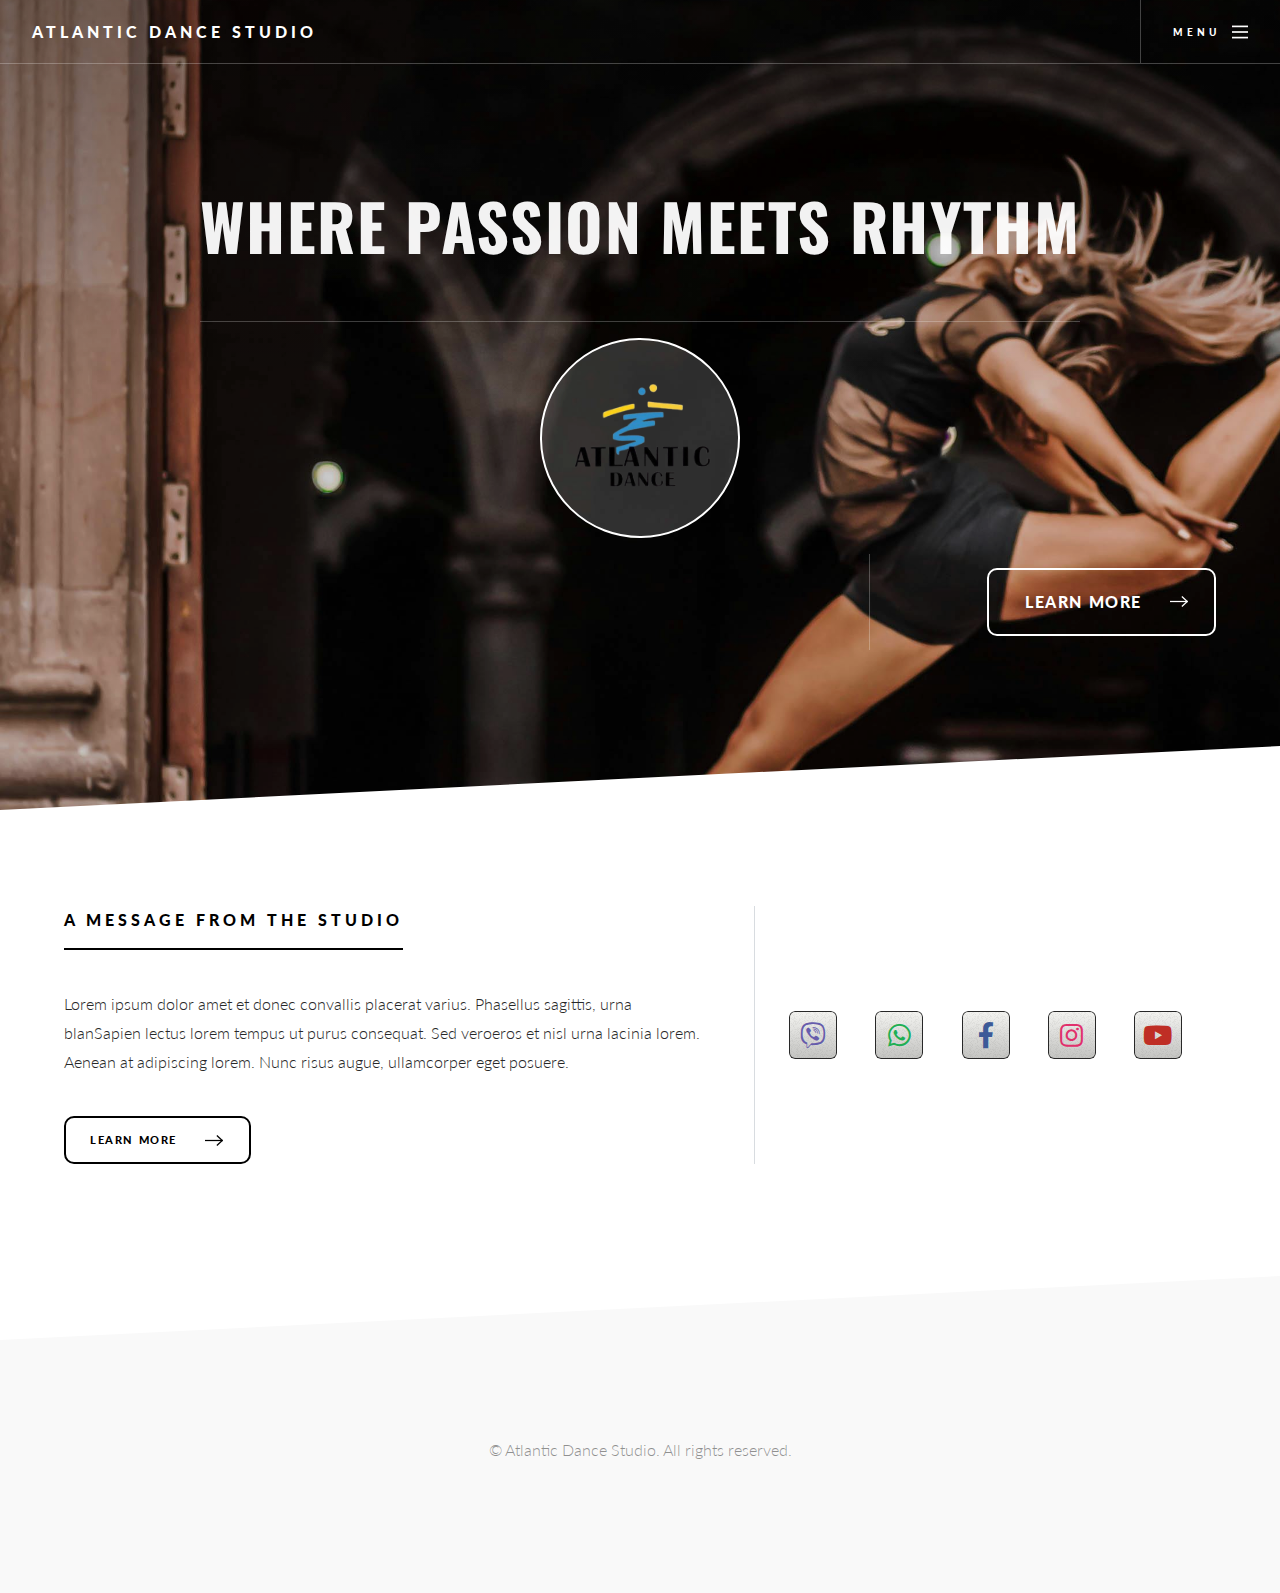
==== index.html @ eec3a178 "Updates" ====
<!DOCTYPE html>

<html>
    <head>
        <title>Atlantic Dance Studio</title>
        <meta charset="utf-8" />
        <meta
            name="viewport"
            content="width=device-width, initial-scale=1, user-scalable=no"
        />
        <link rel="stylesheet" href="assets/css/main.css" />
    </head>
    <body class="is-preload">
        <!-- Page wrapper -->
        <div id="page-wrapper">
            <!-- Header -->
            <header id="header" class="alt">
                <span class="logo"
                    ><a href="index.html">Atlantic Dance Studio <span></span></a
                ></span>
                <a href="#menu"><span>Menu</span></a>
            </header>

            <!-- Nav -->
            <nav id="menu">
                <div class="inner">
                    <h2>Menu</h2>
                    <ul class="links">
                        <li><a href="index.html">Home</a></li>
                        <li><a href="about.html">About</a></li>
                        <li><a href="courses.html">Courses</a></li>
                        <li><a href="gallery.html">Gallery</a></li>
                        <li><a href="">Events</a></li>
                        <li><a href="">Blog</a></li>
                        <li><a href="">Shop</a></li>
                    </ul>
                    <a class="close"><span>Close</span></a>
                </div>
            </nav>

            <!-- Banner -->
            <section id="banner">
                <div class="inner">
                    <h1>Where passion meets rhythm</h1>
                    <img
                        class="landing_logo"
                        src="images/AtlanticLogo_2.png"
                        alt=""
                    />
                    <div class="content">
                        <p></p>
                        <ul class="actions special">
                            <li>
                                <a href="about.html" class="button large next"
                                    >Learn More</a
                                >
                            </li>
                        </ul>
                    </div>
                </div>
            </section>

            <!-- Footer -->
            <section id="footer" class="wrapper">
                <div class="inner">
                    <div class="split">
                        <div class="content">
                            <header>
                                <h2>A message from the studio</h2>
                            </header>
                            <p>
                                Lorem ipsum dolor amet et donec convallis
                                placerat varius. Phasellus sagittis, urna
                                blanSapien lectus lorem tempus ut purus
                                consequat. Sed veroeros et nisl urna lacinia
                                lorem. Aenean at adipiscing lorem. Nunc risus
                                augue, ullamcorper eget posuere.
                            </p>
                            <ul class="actions">
                                <li>
                                    <a href="about.html" class="button next"
                                        >Learn More</a
                                    >
                                </li>
                            </ul>
                        </div>

                        <ul class="social">
                            <li>
                                <a href="" class="icon brands fa-viber"></a>
                            </li>
                            <li>
                                <a href="" class="icon brands fa-whatsapp"></a>
                            </li>
                            <li>
                                <a
                                    href=""
                                    class="icon brands fa-facebook-f"
                                ></a>
                            </li>

                            <li>
                                <a href="" class="icon brands fa-instagram"></a>
                            </li>

                            <li>
                                <a href="" class="icon brands fa-youtube"></a>
                            </li>
                        </ul>
                    </div>
                </div>
            </section>

            <!-- Copyright -->
            <section class="wrapper style2 copyright">
                <div class="inner">
                    &copy; Atlantic Dance Studio. All rights reserved.
                </div>
            </section>
        </div>

        <!-- Scripts -->
        <script src="assets/js/jquery.min.js"></script>
        <script src="assets/js/jquery.scrollex.min.js"></script>
        <script src="assets/js/jquery.scrolly.min.js"></script>
        <script src="assets/js/browser.min.js"></script>
        <script src="assets/js/breakpoints.min.js"></script>
        <script src="assets/js/util.js"></script>
        <script src="assets/js/main.js"></script>
    </body>
</html>
---- assets/css/main.css ----
@import url(fontawesome-all.min.css);
@import url("https://fonts.googleapis.com/css?family=Lato:300,400,700,900|Oswald:600");

/*
	Standout by Pixelarity
	pixelarity.com | hello@pixelarity.com
	License: pixelarity.com/license
*/

:root {
    --background-50: hsl(60, 12%, 95%);
    --background-100: hsl(60, 10%, 90%);
    --background-200: hsl(60, 12%, 80%);
    --background-900: hsl(60, 10%, 10%);
    --background-950: hsl(60, 12%, 5%);

    --primary-50: hsl(44, 100%, 95%);
    --primary-100: hsl(44, 100%, 90%);
    --primary-200: hsl(43, 100%, 80%);
    --primary-300: hsl(43, 100%, 70%);
    --primary-400: hsl(43, 100%, 60%);
    --primary-500: hsl(43, 100%, 50%);
    --primary-600: hsl(43, 100%, 40%);
    --primary-700: hsl(43, 100%, 30%);
    --primary-800: hsl(43, 100%, 20%);
    --primary-900: hsl(44, 100%, 10%);
    --primary-950: hsl(42, 100%, 5%);

    --secondary-50: hsl(190, 69%, 95%);
    --secondary-100: hsl(192, 69%, 90%);
    --secondary-200: hsl(193, 71%, 80%);
    --secondary-300: hsl(192, 70%, 70%);
    --secondary-400: hsl(192, 70%, 60%);
    --secondary-500: hsl(192, 70%, 50%);
    --secondary-600: hsl(192, 70%, 40%);
    --secondary-700: hsl(192, 70%, 30%);
    --secondary-800: hsl(193, 71%, 20%);
    --secondary-900: hsl(192, 69%, 10%);
    --secondary-950: hsl(193, 69%, 5%);
}

* {
    -webkit-tap-highlight-color: transparent;
}

html,
body,
div,
span,
applet,
object,
iframe,
h1,
h2,
h3,
h4,
h5,
h6,
p,
blockquote,
pre,
a,
abbr,
acronym,
address,
big,
cite,
code,
del,
dfn,
em,
img,
ins,
kbd,
q,
s,
samp,
small,
strike,
strong,
sub,
sup,
tt,
var,
b,
u,
i,
center,
dl,
dt,
dd,
ol,
ul,
li,
fieldset,
form,
label,
legend,
table,
caption,
tbody,
tfoot,
thead,
tr,
th,
td,
article,
aside,
canvas,
details,
embed,
figure,
figcaption,
footer,
header,
hgroup,
menu,
nav,
output,
ruby,
section,
summary,
time,
mark,
audio,
video {
    margin: 0;
    padding: 0;
    border: 0;
    font-size: 100%;
    font: inherit;
    vertical-align: baseline;
}

article,
aside,
details,
figcaption,
figure,
footer,
header,
hgroup,
menu,
nav,
section {
    display: block;
}

body {
    line-height: 1;
}

ol,
ul {
    list-style: none;
}

blockquote,
q {
    quotes: none;
}

blockquote:before,
blockquote:after,
q:before,
q:after {
    content: "";
    content: none;
}

table {
    border-collapse: collapse;
    border-spacing: 0;
}

body {
    -webkit-text-size-adjust: none;
}

mark {
    background-color: transparent;
    color: inherit;
}

input::-moz-focus-inner {
    border: 0;
    padding: 0;
}

input,
select,
textarea {
    -moz-appearance: none;
    -webkit-appearance: none;
    -ms-appearance: none;
    appearance: none;
}

/* Basic */

@-ms-viewport {
    width: device-width;
}

body {
    -ms-overflow-style: scrollbar;
}

@media screen and (max-width: 480px) {
    html,
    body {
        min-width: 320px;
    }
}

html {
    box-sizing: border-box;
}

*,
*:before,
*:after {
    box-sizing: inherit;
}

body {
    background: #ffffff;
}

body.is-preload *,
body.is-preload *:before,
body.is-preload *:after {
    -moz-animation: none !important;
    -webkit-animation: none !important;
    -ms-animation: none !important;
    animation: none !important;
    -moz-transition: none !important;
    -webkit-transition: none !important;
    -ms-transition: none !important;
    transition: none !important;
}

/* Typography */

html {
    font-size: 15pt;
}

@media screen and (max-width: 1680px) {
    html {
        font-size: 13pt;
    }
}

@media screen and (max-width: 1280px) {
    html {
        font-size: 12pt;
    }
}

@media screen and (max-width: 980px) {
    html {
        font-size: 12pt;
    }
}

@media screen and (max-width: 480px) {
    html {
        font-size: 12pt;
    }
}

@media screen and (max-width: 360px) {
    html {
        font-size: 11pt;
    }
}

body {
    background-color: #ffffff;
    color: #282828;
}

body,
input,
select,
textarea {
    font-family: "Lato", Helvetica, sans-serif;
    font-weight: 300;
    font-size: 1rem;
    line-height: 1.8;
}

a {
    -moz-transition: color 0.2s ease-in-out;
    -webkit-transition: color 0.2s ease-in-out;
    -ms-transition: color 0.2s ease-in-out;
    transition: color 0.2s ease-in-out;
    text-decoration: underline;
}

a:hover {
    text-decoration: none;
}

strong,
b {
    font-weight: 900;
}

em,
i {
    font-style: italic;
}

p {
    margin: 0 0 2rem 0;
}

h1,
h2,
h3,
h4,
h5,
h6 {
    font-weight: 900;
    letter-spacing: 0.25rem;
    line-height: 1.5;
    margin: 0 0 1.5rem 0;
    text-transform: uppercase;
}

h1 a,
h2 a,
h3 a,
h4 a,
h5 a,
h6 a {
    color: inherit;
    text-decoration: none;
}

h1 {
    font-family: "Oswald", Helvetica, sans-serif;
    font-size: 4rem;
    letter-spacing: 0.1rem;
}

h2 {
    font-size: 1.75rem;
}

h3 {
    font-size: 1.5rem;
}

h4 {
    font-size: 1.25rem;
}

h5 {
    font-size: 1rem;
}

h6 {
    font-size: 0.75rem;
}

@media screen and (max-width: 1280px) {
    h1 {
        font-size: 3.5rem;
    }
}

@media screen and (max-width: 980px) {
    h1 {
        font-size: 3rem;
    }

    h2 {
        font-size: 1.5rem;
    }

    h3 {
        font-size: 1.25rem;
    }
}

@media screen and (max-width: 736px) {
    h1 {
        font-size: 1.75rem;
    }

    h2 {
        font-size: 1.5rem;
    }

    h3 {
        font-size: 1.25rem;
    }
}

sub {
    font-size: 0.8rem;
    position: relative;
    top: 0.5rem;
}

sup {
    font-size: 0.8rem;
    position: relative;
    top: -0.5rem;
}

blockquote {
    border-left: solid 0.5rem;
    font-style: italic;
    margin: 0 0 2rem 0;
    padding: 1rem 0 1rem 2rem;
}

code {
    border-radius: 10px;
    border: solid 1px;
    font-family: "Courier New", monospace;
    font-size: 0.9rem;
    margin: 0 0.25rem;
    padding: 0.25rem 0.65rem;
}

pre {
    -webkit-overflow-scrolling: touch;
    font-family: "Courier New", monospace;
    font-size: 0.9rem;
    margin: 0 0 2rem 0;
}

pre code {
    display: block;
    line-height: 1.75;
    padding: 1rem 1.5rem;
    overflow-x: auto;
}

hr {
    border: 0;
    border-bottom: solid 1px;
    margin: 2rem 0;
}

hr.major {
    margin: 4rem 0;
}

@media screen and (max-width: 736px) {
    hr.major {
        margin: 3rem 0;
    }
}

input,
select,
textarea {
    color: #000000;
}

a {
    color: #000000;
}

strong,
b {
    color: #000000;
}

h1,
h2,
h3,
h4,
h5,
h6 {
    color: #000000;
}

blockquote {
    border-left-color: rgba(99, 116, 133, 0.25);
}

code {
    background: rgba(99, 116, 133, 0.075);
    border-color: rgba(99, 116, 133, 0.25);
}

hr {
    border-bottom-color: rgba(99, 116, 133, 0.25);
}

/* Row */

.row {
    display: flex;
    flex-wrap: wrap;
    box-sizing: border-box;
    align-items: stretch;
}

.row > * {
    box-sizing: border-box;
}

.row.gtr-uniform > * > :last-child {
    margin-bottom: 0;
}

.row.aln-left {
    justify-content: flex-start;
}

.row.aln-center {
    justify-content: center;
}

.row.aln-right {
    justify-content: flex-end;
}

.row.aln-top {
    align-items: flex-start;
}

.row.aln-middle {
    align-items: center;
}

.row.aln-bottom {
    align-items: flex-end;
}

.row > .imp {
    order: -1;
}

.row > .col-1 {
    width: 8.33333%;
}

.row > .off-1 {
    margin-left: 8.33333%;
}

.row > .col-2 {
    width: 16.66667%;
}

.row > .off-2 {
    margin-left: 16.66667%;
}

.row > .col-3 {
    width: 25%;
}

.row > .off-3 {
    margin-left: 25%;
}

.row > .col-4 {
    width: 33.33333%;
}

.row > .off-4 {
    margin-left: 33.33333%;
}

.row > .col-5 {
    width: 41.66667%;
}

.row > .off-5 {
    margin-left: 41.66667%;
}

.row > .col-6 {
    width: 50%;
}

.row > .off-6 {
    margin-left: 50%;
}

.row > .col-7 {
    width: 58.33333%;
}

.row > .off-7 {
    margin-left: 58.33333%;
}

.row > .col-8 {
    width: 66.66667%;
}

.row > .off-8 {
    margin-left: 66.66667%;
}

.row > .col-9 {
    width: 75%;
}

.row > .off-9 {
    margin-left: 75%;
}

.row > .col-10 {
    width: 83.33333%;
}

.row > .off-10 {
    margin-left: 83.33333%;
}

.row > .col-11 {
    width: 91.66667%;
}

.row > .off-11 {
    margin-left: 91.66667%;
}

.row > .col-12 {
    width: 100%;
}

.row > .off-12 {
    margin-left: 100%;
}

.row.gtr-0 {
    margin-top: 0;
    margin-left: 0rem;
}

.row.gtr-0 > * {
    padding: 0 0 0 0rem;
}

.row.gtr-0.gtr-uniform {
    margin-top: 0rem;
}

.row.gtr-0.gtr-uniform > * {
    padding-top: 0rem;
}

.row.gtr-25 {
    margin-top: 0;
    margin-left: -0.5rem;
}

.row.gtr-25 > * {
    padding: 0 0 0 0.5rem;
}

.row.gtr-25.gtr-uniform {
    margin-top: -0.5rem;
}

.row.gtr-25.gtr-uniform > * {
    padding-top: 0.5rem;
}

.row.gtr-50 {
    margin-top: 0;
    margin-left: -1rem;
}

.row.gtr-50 > * {
    padding: 0 0 0 1rem;
}

.row.gtr-50.gtr-uniform {
    margin-top: -1rem;
}

.row.gtr-50.gtr-uniform > * {
    padding-top: 1rem;
}

.row {
    margin-top: 0;
    margin-left: -2rem;
}

.row > * {
    padding: 0 0 0 2rem;
}

.row.gtr-uniform {
    margin-top: -2rem;
}

.row.gtr-uniform > * {
    padding-top: 2rem;
}

.row.gtr-150 {
    margin-top: 0;
    margin-left: -3rem;
}

.row.gtr-150 > * {
    padding: 0 0 0 3rem;
}

.row.gtr-150.gtr-uniform {
    margin-top: -3rem;
}

.row.gtr-150.gtr-uniform > * {
    padding-top: 3rem;
}

.row.gtr-200 {
    margin-top: 0;
    margin-left: -4rem;
}

.row.gtr-200 > * {
    padding: 0 0 0 4rem;
}

.row.gtr-200.gtr-uniform {
    margin-top: -4rem;
}

.row.gtr-200.gtr-uniform > * {
    padding-top: 4rem;
}

@media screen and (max-width: 1680px) {
    .row {
        display: flex;
        flex-wrap: wrap;
        box-sizing: border-box;
        align-items: stretch;
    }

    .row > * {
        box-sizing: border-box;
    }

    .row.gtr-uniform > * > :last-child {
        margin-bottom: 0;
    }

    .row.aln-left {
        justify-content: flex-start;
    }

    .row.aln-center {
        justify-content: center;
    }

    .row.aln-right {
        justify-content: flex-end;
    }

    .row.aln-top {
        align-items: flex-start;
    }

    .row.aln-middle {
        align-items: center;
    }

    .row.aln-bottom {
        align-items: flex-end;
    }

    .row > .imp-xlarge {
        order: -1;
    }

    .row > .col-1-xlarge {
        width: 8.33333%;
    }

    .row > .off-1-xlarge {
        margin-left: 8.33333%;
    }

    .row > .col-2-xlarge {
        width: 16.66667%;
    }

    .row > .off-2-xlarge {
        margin-left: 16.66667%;
    }

    .row > .col-3-xlarge {
        width: 25%;
    }

    .row > .off-3-xlarge {
        margin-left: 25%;
    }

    .row > .col-4-xlarge {
        width: 33.33333%;
    }

    .row > .off-4-xlarge {
        margin-left: 33.33333%;
    }

    .row > .col-5-xlarge {
        width: 41.66667%;
    }

    .row > .off-5-xlarge {
        margin-left: 41.66667%;
    }

    .row > .col-6-xlarge {
        width: 50%;
    }

    .row > .off-6-xlarge {
        margin-left: 50%;
    }

    .row > .col-7-xlarge {
        width: 58.33333%;
    }

    .row > .off-7-xlarge {
        margin-left: 58.33333%;
    }

    .row > .col-8-xlarge {
        width: 66.66667%;
    }

    .row > .off-8-xlarge {
        margin-left: 66.66667%;
    }

    .row > .col-9-xlarge {
        width: 75%;
    }

    .row > .off-9-xlarge {
        margin-left: 75%;
    }

    .row > .col-10-xlarge {
        width: 83.33333%;
    }

    .row > .off-10-xlarge {
        margin-left: 83.33333%;
    }

    .row > .col-11-xlarge {
        width: 91.66667%;
    }

    .row > .off-11-xlarge {
        margin-left: 91.66667%;
    }

    .row > .col-12-xlarge {
        width: 100%;
    }

    .row > .off-12-xlarge {
        margin-left: 100%;
    }

    .row.gtr-0 {
        margin-top: 0;
        margin-left: 0rem;
    }

    .row.gtr-0 > * {
        padding: 0 0 0 0rem;
    }

    .row.gtr-0.gtr-uniform {
        margin-top: 0rem;
    }

    .row.gtr-0.gtr-uniform > * {
        padding-top: 0rem;
    }

    .row.gtr-25 {
        margin-top: 0;
        margin-left: -0.5rem;
    }

    .row.gtr-25 > * {
        padding: 0 0 0 0.5rem;
    }

    .row.gtr-25.gtr-uniform {
        margin-top: -0.5rem;
    }

    .row.gtr-25.gtr-uniform > * {
        padding-top: 0.5rem;
    }

    .row.gtr-50 {
        margin-top: 0;
        margin-left: -1rem;
    }

    .row.gtr-50 > * {
        padding: 0 0 0 1rem;
    }

    .row.gtr-50.gtr-uniform {
        margin-top: -1rem;
    }

    .row.gtr-50.gtr-uniform > * {
        padding-top: 1rem;
    }

    .row {
        margin-top: 0;
        margin-left: -2rem;
    }

    .row > * {
        padding: 0 0 0 2rem;
    }

    .row.gtr-uniform {
        margin-top: -2rem;
    }

    .row.gtr-uniform > * {
        padding-top: 2rem;
    }

    .row.gtr-150 {
        margin-top: 0;
        margin-left: -3rem;
    }

    .row.gtr-150 > * {
        padding: 0 0 0 3rem;
    }

    .row.gtr-150.gtr-uniform {
        margin-top: -3rem;
    }

    .row.gtr-150.gtr-uniform > * {
        padding-top: 3rem;
    }

    .row.gtr-200 {
        margin-top: 0;
        margin-left: -4rem;
    }

    .row.gtr-200 > * {
        padding: 0 0 0 4rem;
    }

    .row.gtr-200.gtr-uniform {
        margin-top: -4rem;
    }

    .row.gtr-200.gtr-uniform > * {
        padding-top: 4rem;
    }
}

@media screen and (max-width: 1280px) {
    .row {
        display: flex;
        flex-wrap: wrap;
        box-sizing: border-box;
        align-items: stretch;
    }

    .row > * {
        box-sizing: border-box;
    }

    .row.gtr-uniform > * > :last-child {
        margin-bottom: 0;
    }

    .row.aln-left {
        justify-content: flex-start;
    }

    .row.aln-center {
        justify-content: center;
    }

    .row.aln-right {
        justify-content: flex-end;
    }

    .row.aln-top {
        align-items: flex-start;
    }

    .row.aln-middle {
        align-items: center;
    }

    .row.aln-bottom {
        align-items: flex-end;
    }

    .row > .imp-large {
        order: -1;
    }

    .row > .col-1-large {
        width: 8.33333%;
    }

    .row > .off-1-large {
        margin-left: 8.33333%;
    }

    .row > .col-2-large {
        width: 16.66667%;
    }

    .row > .off-2-large {
        margin-left: 16.66667%;
    }

    .row > .col-3-large {
        width: 25%;
    }

    .row > .off-3-large {
        margin-left: 25%;
    }

    .row > .col-4-large {
        width: 33.33333%;
    }

    .row > .off-4-large {
        margin-left: 33.33333%;
    }

    .row > .col-5-large {
        width: 41.66667%;
    }

    .row > .off-5-large {
        margin-left: 41.66667%;
    }

    .row > .col-6-large {
        width: 50%;
    }

    .row > .off-6-large {
        margin-left: 50%;
    }

    .row > .col-7-large {
        width: 58.33333%;
    }

    .row > .off-7-large {
        margin-left: 58.33333%;
    }

    .row > .col-8-large {
        width: 66.66667%;
    }

    .row > .off-8-large {
        margin-left: 66.66667%;
    }

    .row > .col-9-large {
        width: 75%;
    }

    .row > .off-9-large {
        margin-left: 75%;
    }

    .row > .col-10-large {
        width: 83.33333%;
    }

    .row > .off-10-large {
        margin-left: 83.33333%;
    }

    .row > .col-11-large {
        width: 91.66667%;
    }

    .row > .off-11-large {
        margin-left: 91.66667%;
    }

    .row > .col-12-large {
        width: 100%;
    }

    .row > .off-12-large {
        margin-left: 100%;
    }

    .row.gtr-0 {
        margin-top: 0;
        margin-left: 0rem;
    }

    .row.gtr-0 > * {
        padding: 0 0 0 0rem;
    }

    .row.gtr-0.gtr-uniform {
        margin-top: 0rem;
    }

    .row.gtr-0.gtr-uniform > * {
        padding-top: 0rem;
    }

    .row.gtr-25 {
        margin-top: 0;
        margin-left: -0.375rem;
    }

    .row.gtr-25 > * {
        padding: 0 0 0 0.375rem;
    }

    .row.gtr-25.gtr-uniform {
        margin-top: -0.375rem;
    }

    .row.gtr-25.gtr-uniform > * {
        padding-top: 0.375rem;
    }

    .row.gtr-50 {
        margin-top: 0;
        margin-left: -0.75rem;
    }

    .row.gtr-50 > * {
        padding: 0 0 0 0.75rem;
    }

    .row.gtr-50.gtr-uniform {
        margin-top: -0.75rem;
    }

    .row.gtr-50.gtr-uniform > * {
        padding-top: 0.75rem;
    }

    .row {
        margin-top: 0;
        margin-left: -1.5rem;
    }

    .row > * {
        padding: 0 0 0 1.5rem;
    }

    .row.gtr-uniform {
        margin-top: -1.5rem;
    }

    .row.gtr-uniform > * {
        padding-top: 1.5rem;
    }

    .row.gtr-150 {
        margin-top: 0;
        margin-left: -2.25rem;
    }

    .row.gtr-150 > * {
        padding: 0 0 0 2.25rem;
    }

    .row.gtr-150.gtr-uniform {
        margin-top: -2.25rem;
    }

    .row.gtr-150.gtr-uniform > * {
        padding-top: 2.25rem;
    }

    .row.gtr-200 {
        margin-top: 0;
        margin-left: -3rem;
    }

    .row.gtr-200 > * {
        padding: 0 0 0 3rem;
    }

    .row.gtr-200.gtr-uniform {
        margin-top: -3rem;
    }

    .row.gtr-200.gtr-uniform > * {
        padding-top: 3rem;
    }
}

@media screen and (max-width: 980px) {
    .row {
        display: flex;
        flex-wrap: wrap;
        box-sizing: border-box;
        align-items: stretch;
    }

    .row > * {
        box-sizing: border-box;
    }

    .row.gtr-uniform > * > :last-child {
        margin-bottom: 0;
    }

    .row.aln-left {
        justify-content: flex-start;
    }

    .row.aln-center {
        justify-content: center;
    }

    .row.aln-right {
        justify-content: flex-end;
    }

    .row.aln-top {
        align-items: flex-start;
    }

    .row.aln-middle {
        align-items: center;
    }

    .row.aln-bottom {
        align-items: flex-end;
    }

    .row > .imp-medium {
        order: -1;
    }

    .row > .col-1-medium {
        width: 8.33333%;
    }

    .row > .off-1-medium {
        margin-left: 8.33333%;
    }

    .row > .col-2-medium {
        width: 16.66667%;
    }

    .row > .off-2-medium {
        margin-left: 16.66667%;
    }

    .row > .col-3-medium {
        width: 25%;
    }

    .row > .off-3-medium {
        margin-left: 25%;
    }

    .row > .col-4-medium {
        width: 33.33333%;
    }

    .row > .off-4-medium {
        margin-left: 33.33333%;
    }

    .row > .col-5-medium {
        width: 41.66667%;
    }

    .row > .off-5-medium {
        margin-left: 41.66667%;
    }

    .row > .col-6-medium {
        width: 50%;
    }

    .row > .off-6-medium {
        margin-left: 50%;
    }

    .row > .col-7-medium {
        width: 58.33333%;
    }

    .row > .off-7-medium {
        margin-left: 58.33333%;
    }

    .row > .col-8-medium {
        width: 66.66667%;
    }

    .row > .off-8-medium {
        margin-left: 66.66667%;
    }

    .row > .col-9-medium {
        width: 75%;
    }

    .row > .off-9-medium {
        margin-left: 75%;
    }

    .row > .col-10-medium {
        width: 83.33333%;
    }

    .row > .off-10-medium {
        margin-left: 83.33333%;
    }

    .row > .col-11-medium {
        width: 91.66667%;
    }

    .row > .off-11-medium {
        margin-left: 91.66667%;
    }

    .row > .col-12-medium {
        width: 100%;
    }

    .row > .off-12-medium {
        margin-left: 100%;
    }

    .row.gtr-0 {
        margin-top: 0;
        margin-left: 0rem;
    }

    .row.gtr-0 > * {
        padding: 0 0 0 0rem;
    }

    .row.gtr-0.gtr-uniform {
        margin-top: 0rem;
    }

    .row.gtr-0.gtr-uniform > * {
        padding-top: 0rem;
    }

    .row.gtr-25 {
        margin-top: 0;
        margin-left: -0.375rem;
    }

    .row.gtr-25 > * {
        padding: 0 0 0 0.375rem;
    }

    .row.gtr-25.gtr-uniform {
        margin-top: -0.375rem;
    }

    .row.gtr-25.gtr-uniform > * {
        padding-top: 0.375rem;
    }

    .row.gtr-50 {
        margin-top: 0;
        margin-left: -0.75rem;
    }

    .row.gtr-50 > * {
        padding: 0 0 0 0.75rem;
    }

    .row.gtr-50.gtr-uniform {
        margin-top: -0.75rem;
    }

    .row.gtr-50.gtr-uniform > * {
        padding-top: 0.75rem;
    }

    .row {
        margin-top: 0;
        margin-left: -1.5rem;
    }

    .row > * {
        padding: 0 0 0 1.5rem;
    }

    .row.gtr-uniform {
        margin-top: -1.5rem;
    }

    .row.gtr-uniform > * {
        padding-top: 1.5rem;
    }

    .row.gtr-150 {
        margin-top: 0;
        margin-left: -2.25rem;
    }

    .row.gtr-150 > * {
        padding: 0 0 0 2.25rem;
    }

    .row.gtr-150.gtr-uniform {
        margin-top: -2.25rem;
    }

    .row.gtr-150.gtr-uniform > * {
        padding-top: 2.25rem;
    }

    .row.gtr-200 {
        margin-top: 0;
        margin-left: -3rem;
    }

    .row.gtr-200 > * {
        padding: 0 0 0 3rem;
    }

    .row.gtr-200.gtr-uniform {
        margin-top: -3rem;
    }

    .row.gtr-200.gtr-uniform > * {
        padding-top: 3rem;
    }
}

@media screen and (max-width: 736px) {
    .row {
        display: flex;
        flex-wrap: wrap;
        box-sizing: border-box;
        align-items: stretch;
    }

    .row > * {
        box-sizing: border-box;
    }

    .row.gtr-uniform > * > :last-child {
        margin-bottom: 0;
    }

    .row.aln-left {
        justify-content: flex-start;
    }

    .row.aln-center {
        justify-content: center;
    }

    .row.aln-right {
        justify-content: flex-end;
    }

    .row.aln-top {
        align-items: flex-start;
    }

    .row.aln-middle {
        align-items: center;
    }

    .row.aln-bottom {
        align-items: flex-end;
    }

    .row > .imp-small {
        order: -1;
    }

    .row > .col-1-small {
        width: 8.33333%;
    }

    .row > .off-1-small {
        margin-left: 8.33333%;
    }

    .row > .col-2-small {
        width: 16.66667%;
    }

    .row > .off-2-small {
        margin-left: 16.66667%;
    }

    .row > .col-3-small {
        width: 25%;
    }

    .row > .off-3-small {
        margin-left: 25%;
    }

    .row > .col-4-small {
        width: 33.33333%;
    }

    .row > .off-4-small {
        margin-left: 33.33333%;
    }

    .row > .col-5-small {
        width: 41.66667%;
    }

    .row > .off-5-small {
        margin-left: 41.66667%;
    }

    .row > .col-6-small {
        width: 50%;
    }

    .row > .off-6-small {
        margin-left: 50%;
    }

    .row > .col-7-small {
        width: 58.33333%;
    }

    .row > .off-7-small {
        margin-left: 58.33333%;
    }

    .row > .col-8-small {
        width: 66.66667%;
    }

    .row > .off-8-small {
        margin-left: 66.66667%;
    }

    .row > .col-9-small {
        width: 75%;
    }

    .row > .off-9-small {
        margin-left: 75%;
    }

    .row > .col-10-small {
        width: 83.33333%;
    }

    .row > .off-10-small {
        margin-left: 83.33333%;
    }

    .row > .col-11-small {
        width: 91.66667%;
    }

    .row > .off-11-small {
        margin-left: 91.66667%;
    }

    .row > .col-12-small {
        width: 100%;
    }

    .row > .off-12-small {
        margin-left: 100%;
    }

    .row.gtr-0 {
        margin-top: 0;
        margin-left: 0rem;
    }

    .row.gtr-0 > * {
        padding: 0 0 0 0rem;
    }

    .row.gtr-0.gtr-uniform {
        margin-top: 0rem;
    }

    .row.gtr-0.gtr-uniform > * {
        padding-top: 0rem;
    }

    .row.gtr-25 {
        margin-top: 0;
        margin-left: -0.3125rem;
    }

    .row.gtr-25 > * {
        padding: 0 0 0 0.3125rem;
    }

    .row.gtr-25.gtr-uniform {
        margin-top: -0.3125rem;
    }

    .row.gtr-25.gtr-uniform > * {
        padding-top: 0.3125rem;
    }

    .row.gtr-50 {
        margin-top: 0;
        margin-left: -0.625rem;
    }

    .row.gtr-50 > * {
        padding: 0 0 0 0.625rem;
    }

    .row.gtr-50.gtr-uniform {
        margin-top: -0.625rem;
    }

    .row.gtr-50.gtr-uniform > * {
        padding-top: 0.625rem;
    }

    .row {
        margin-top: 0;
        margin-left: -1.25rem;
    }

    .row > * {
        padding: 0 0 0 1.25rem;
    }

    .row.gtr-uniform {
        margin-top: -1.25rem;
    }

    .row.gtr-uniform > * {
        padding-top: 1.25rem;
    }

    .row.gtr-150 {
        margin-top: 0;
        margin-left: -1.875rem;
    }

    .row.gtr-150 > * {
        padding: 0 0 0 1.875rem;
    }

    .row.gtr-150.gtr-uniform {
        margin-top: -1.875rem;
    }

    .row.gtr-150.gtr-uniform > * {
        padding-top: 1.875rem;
    }

    .row.gtr-200 {
        margin-top: 0;
        margin-left: -2.5rem;
    }

    .row.gtr-200 > * {
        padding: 0 0 0 2.5rem;
    }

    .row.gtr-200.gtr-uniform {
        margin-top: -2.5rem;
    }

    .row.gtr-200.gtr-uniform > * {
        padding-top: 2.5rem;
    }
}

@media screen and (max-width: 480px) {
    .row {
        display: flex;
        flex-wrap: wrap;
        box-sizing: border-box;
        align-items: stretch;
    }

    .row > * {
        box-sizing: border-box;
    }

    .row.gtr-uniform > * > :last-child {
        margin-bottom: 0;
    }

    .row.aln-left {
        justify-content: flex-start;
    }

    .row.aln-center {
        justify-content: center;
    }

    .row.aln-right {
        justify-content: flex-end;
    }

    .row.aln-top {
        align-items: flex-start;
    }

    .row.aln-middle {
        align-items: center;
    }

    .row.aln-bottom {
        align-items: flex-end;
    }

    .row > .imp-xsmall {
        order: -1;
    }

    .row > .col-1-xsmall {
        width: 8.33333%;
    }

    .row > .off-1-xsmall {
        margin-left: 8.33333%;
    }

    .row > .col-2-xsmall {
        width: 16.66667%;
    }

    .row > .off-2-xsmall {
        margin-left: 16.66667%;
    }

    .row > .col-3-xsmall {
        width: 25%;
    }

    .row > .off-3-xsmall {
        margin-left: 25%;
    }

    .row > .col-4-xsmall {
        width: 33.33333%;
    }

    .row > .off-4-xsmall {
        margin-left: 33.33333%;
    }

    .row > .col-5-xsmall {
        width: 41.66667%;
    }

    .row > .off-5-xsmall {
        margin-left: 41.66667%;
    }

    .row > .col-6-xsmall {
        width: 50%;
    }

    .row > .off-6-xsmall {
        margin-left: 50%;
    }

    .row > .col-7-xsmall {
        width: 58.33333%;
    }

    .row > .off-7-xsmall {
        margin-left: 58.33333%;
    }

    .row > .col-8-xsmall {
        width: 66.66667%;
    }

    .row > .off-8-xsmall {
        margin-left: 66.66667%;
    }

    .row > .col-9-xsmall {
        width: 75%;
    }

    .row > .off-9-xsmall {
        margin-left: 75%;
    }

    .row > .col-10-xsmall {
        width: 83.33333%;
    }

    .row > .off-10-xsmall {
        margin-left: 83.33333%;
    }

    .row > .col-11-xsmall {
        width: 91.66667%;
    }

    .row > .off-11-xsmall {
        margin-left: 91.66667%;
    }

    .row > .col-12-xsmall {
        width: 100%;
    }

    .row > .off-12-xsmall {
        margin-left: 100%;
    }

    .row.gtr-0 {
        margin-top: 0;
        margin-left: 0rem;
    }

    .row.gtr-0 > * {
        padding: 0 0 0 0rem;
    }

    .row.gtr-0.gtr-uniform {
        margin-top: 0rem;
    }

    .row.gtr-0.gtr-uniform > * {
        padding-top: 0rem;
    }

    .row.gtr-25 {
        margin-top: 0;
        margin-left: -0.3125rem;
    }

    .row.gtr-25 > * {
        padding: 0 0 0 0.3125rem;
    }

    .row.gtr-25.gtr-uniform {
        margin-top: -0.3125rem;
    }

    .row.gtr-25.gtr-uniform > * {
        padding-top: 0.3125rem;
    }

    .row.gtr-50 {
        margin-top: 0;
        margin-left: -0.625rem;
    }

    .row.gtr-50 > * {
        padding: 0 0 0 0.625rem;
    }

    .row.gtr-50.gtr-uniform {
        margin-top: -0.625rem;
    }

    .row.gtr-50.gtr-uniform > * {
        padding-top: 0.625rem;
    }

    .row {
        margin-top: 0;
        margin-left: -1.25rem;
    }

    .row > * {
        padding: 0 0 0 1.25rem;
    }

    .row.gtr-uniform {
        margin-top: -1.25rem;
    }

    .row.gtr-uniform > * {
        padding-top: 1.25rem;
    }

    .row.gtr-150 {
        margin-top: 0;
        margin-left: -1.875rem;
    }

    .row.gtr-150 > * {
        padding: 0 0 0 1.875rem;
    }

    .row.gtr-150.gtr-uniform {
        margin-top: -1.875rem;
    }

    .row.gtr-150.gtr-uniform > * {
        padding-top: 1.875rem;
    }

    .row.gtr-200 {
        margin-top: 0;
        margin-left: -2.5rem;
    }

    .row.gtr-200 > * {
        padding: 0 0 0 2.5rem;
    }

    .row.gtr-200.gtr-uniform {
        margin-top: -2.5rem;
    }

    .row.gtr-200.gtr-uniform > * {
        padding-top: 2.5rem;
    }
}

/* Box */

.box {
    border: solid 1px;
    border-radius: 10px;
    margin-bottom: 2rem;
    padding: 1.5rem;
}

.box > :last-child {
    margin-bottom: 0;
}

.box.alt {
    border: 0;
    border-radius: 0;
    padding: 0;
}

.box {
    border-color: rgba(99, 116, 133, 0.25);
}

/* Button */

input[type="submit"],
input[type="reset"],
input[type="button"],
button,
.button {
    -moz-appearance: none;
    -webkit-appearance: none;
    -ms-appearance: none;
    appearance: none;
    -moz-transition: background-color 0.2s ease-in-out, color 0.2s ease-in-out;
    -webkit-transition: background-color 0.2s ease-in-out,
        color 0.2s ease-in-out;
    -ms-transition: background-color 0.2s ease-in-out, color 0.2s ease-in-out;
    transition: background-color 0.2s ease-in-out, color 0.2s ease-in-out;
    border-radius: 10px;
    border: 2px solid;
    cursor: pointer;
    display: inline-block;
    font-size: 0.7rem;
    font-weight: 900;
    height: 3rem;
    letter-spacing: 0.1rem;
    line-height: 2.75rem;
    padding: 0 1.5rem;
    position: relative;
    text-align: center;
    text-decoration: none;
    text-transform: uppercase;
    white-space: nowrap;
}

input[type="submit"].icon,
input[type="reset"].icon,
input[type="button"].icon,
button.icon,
.button.icon {
    border-bottom: 2px solid;
}

input[type="submit"].icon:before,
input[type="reset"].icon:before,
input[type="button"].icon:before,
button.icon:before,
.button.icon:before {
    margin-right: 0.5rem;
}

input[type="submit"].fit,
input[type="reset"].fit,
input[type="button"].fit,
button.fit,
.button.fit {
    width: 100%;
}

input[type="submit"].small,
input[type="reset"].small,
input[type="button"].small,
button.small,
.button.small {
    font-size: 0.65rem;
    height: 2.5rem;
    line-height: 2.25rem;
}

input[type="submit"].large,
input[type="reset"].large,
input[type="button"].large,
button.large,
.button.large {
    font-size: 1rem;
    height: 3.75rem;
    line-height: 3.5rem;
    padding: 0 2.25rem;
}

input[type="submit"].next,
input[type="reset"].next,
input[type="button"].next,
button.next,
.button.next {
    padding-right: 4.5rem;
}

input[type="submit"].next.fit,
input[type="reset"].next.fit,
input[type="button"].next.fit,
button.next.fit,
.button.next.fit {
    padding-left: 1.5rem !important;
    text-align: left;
}

input[type="submit"].next:after,
input[type="reset"].next:after,
input[type="button"].next:after,
button.next:after,
.button.next:after {
    background-position: center right;
    background-repeat: no-repeat;
    background-size: 25px 15px;
    content: "";
    display: block;
    height: 100%;
    position: absolute;
    right: 1.5rem;
    top: 0;
    vertical-align: middle;
    width: 1.25rem;
}

input[type="submit"].disabled,
input[type="submit"]:disabled,
input[type="reset"].disabled,
input[type="reset"]:disabled,
input[type="button"].disabled,
input[type="button"]:disabled,
button.disabled,
button:disabled,
.button.disabled,
.button:disabled {
    pointer-events: none;
    opacity: 0.25;
}

@media screen and (max-width: 1280px) {
    input[type="submit"].large,
    input[type="reset"].large,
    input[type="button"].large,
    button.large,
    .button.large {
        font-size: 1rem;
        height: 4.25rem;
        line-height: 4rem;
    }
}

@media screen and (max-width: 736px) {
    input[type="submit"].alt,
    input[type="reset"].alt,
    input[type="button"].alt,
    button.alt,
    .button.alt {
        padding-left: 1.5rem !important;
        text-align: left;
    }

    input[type="submit"].large,
    input[type="reset"].large,
    input[type="button"].large,
    button.large,
    .button.large {
        font-size: 0.85rem;
        height: 3.75rem;
        line-height: 3.5rem;
        text-align: left;
    }
}

@media screen and (max-width: 480px) {
    input[type="submit"],
    input[type="reset"],
    input[type="button"],
    button,
    .button {
        padding: 0;
    }
}

input[type="submit"],
input[type="reset"],
input[type="button"],
button,
.button {
    background-color: transparent;
    border-color: #000000;
    color: #000000 !important;
}

input[type="submit"]:after,
input[type="reset"]:after,
input[type="button"]:after,
button:after,
.button:after {
    background-image: url("data:image/svg+xml;charset=utf8,%3Csvg xmlns='http://www.w3.org/2000/svg' xmlns:xlink='http://www.w3.org/1999/xlink' width='36px' height='24px' viewBox='0 0 36 24' zoomAndPan='disable'%3E%3Cstyle%3Eline %7B stroke: %23000000%3B stroke-width: 2px%3B %7D%3C/style%3E%3Cline x1='0' y1='12' x2='34' y2='12' /%3E%3Cline x1='25' y1='4' x2='34' y2='12.5' /%3E%3Cline x1='25' y1='20' x2='34' y2='11.5' /%3E%3C/svg%3E");
}

input[type="submit"]:hover,
input[type="submit"]:focus,
input[type="reset"]:hover,
input[type="reset"]:focus,
input[type="button"]:hover,
input[type="button"]:focus,
button:hover,
button:focus,
.button:hover,
.button:focus {
    background-color: rgba(99, 116, 133, 0.075);
}

input[type="submit"]:active,
input[type="reset"]:active,
input[type="button"]:active,
button:active,
.button:active {
    background-color: rgba(99, 116, 133, 0.175);
}

input[type="submit"].icon:before,
input[type="reset"].icon:before,
input[type="button"].icon:before,
button.icon:before,
.button.icon:before {
    color: #000000;
}

input[type="submit"].primary,
input[type="reset"].primary,
input[type="button"].primary,
button.primary,
.button.primary {
    box-shadow: none;
    background-color: #000000;
    color: #ffffff !important;
}

input[type="submit"].primary:hover,
input[type="reset"].primary:hover,
input[type="button"].primary:hover,
button.primary:hover,
.button.primary:hover {
    background-color: rgba(0, 0, 0, 0.75);
}

input[type="submit"].primary.icon:before,
input[type="reset"].primary.icon:before,
input[type="button"].primary.icon:before,
button.primary.icon:before,
.button.primary.icon:before {
    color: #ffffff !important;
}

/* Form */

form {
    margin: 0 0 2rem 0;
}

form > :last-child {
    margin-bottom: 0;
}

form > .fields {
    display: -moz-flex;
    display: -webkit-flex;
    display: -ms-flex;
    display: flex;
    -moz-flex-wrap: wrap;
    -webkit-flex-wrap: wrap;
    -ms-flex-wrap: wrap;
    flex-wrap: wrap;
    width: calc(100% + 3rem);
    margin: -1.5rem 0 2rem -1.5rem;
}

form > .fields > .field {
    -moz-flex-grow: 0;
    -webkit-flex-grow: 0;
    -ms-flex-grow: 0;
    flex-grow: 0;
    -moz-flex-shrink: 0;
    -webkit-flex-shrink: 0;
    -ms-flex-shrink: 0;
    flex-shrink: 0;
    padding: 1.5rem 0 0 1.5rem;
    width: calc(100% - 1.5rem);
}

form > .fields > .field.half {
    width: calc(50% - 0.75rem);
}

form > .fields > .field.third {
    width: calc(100% / 3 - 0.5rem);
}

form > .fields > .field.quarter {
    width: calc(25% - 0.375rem);
}

@media screen and (max-width: 480px) {
    form > .fields {
        width: calc(100% + 3rem);
        margin: -1.5rem 0 2rem -1.5rem;
    }

    form > .fields > .field {
        padding: 1.5rem 0 0 1.5rem;
        width: calc(100% - 1.5rem);
    }

    form > .fields > .field.half {
        width: calc(100% - 1.5rem);
    }

    form > .fields > .field.third {
        width: calc(100% - 1.5rem);
    }

    form > .fields > .field.quarter {
        width: calc(100% - 1.5rem);
    }
}

label {
    display: block;
    font-size: 0.9rem;
    font-weight: 900;
    margin: 0 0 1rem 0;
}

input[type="text"],
input[type="password"],
input[type="email"],
select,
textarea {
    -moz-appearance: none;
    -webkit-appearance: none;
    -ms-appearance: none;
    appearance: none;
    border-radius: 10px;
    border: solid 1px;
    color: inherit;
    display: block;
    outline: 0;
    padding: 0 1rem;
    text-decoration: none;
    width: 100%;
}

input[type="text"]:invalid,
input[type="password"]:invalid,
input[type="email"]:invalid,
select:invalid,
textarea:invalid {
    box-shadow: none;
}

select {
    background-position: calc(100% - 1rem) center;
    background-repeat: no-repeat;
    background-size: 1.25rem;
    height: 3rem;
    padding-right: 3rem;
    text-overflow: ellipsis;
}

select:focus::-ms-value {
    background-color: transparent;
}

select::-ms-expand {
    display: none;
}

input[type="text"],
input[type="password"],
input[type="email"],
select {
    height: 3rem;
}

textarea {
    padding: 0.75rem 1rem;
}

input[type="checkbox"],
input[type="radio"] {
    -moz-appearance: none;
    -webkit-appearance: none;
    -ms-appearance: none;
    appearance: none;
    display: block;
    float: left;
    margin-right: -2rem;
    opacity: 0;
    width: 1rem;
    z-index: -1;
}

input[type="checkbox"] + label,
input[type="radio"] + label {
    text-decoration: none;
    cursor: pointer;
    display: inline-block;
    font-size: 1rem;
    font-weight: 300;
    padding-left: 2.55rem;
    padding-right: 0.75rem;
    position: relative;
}

input[type="checkbox"] + label:before,
input[type="radio"] + label:before {
    -moz-osx-font-smoothing: grayscale;
    -webkit-font-smoothing: antialiased;
    display: inline-block;
    font-style: normal;
    font-variant: normal;
    text-rendering: auto;
    line-height: 1;
    text-transform: none !important;
    font-family: "Font Awesome 5 Free";
    font-weight: 900;
}

input[type="checkbox"] + label:before,
input[type="radio"] + label:before {
    border-radius: 10px;
    border: solid 1px;
    content: "";
    display: inline-block;
    font-size: 0.8rem;
    height: 1.8rem;
    left: 0;
    line-height: 1.8rem;
    position: absolute;
    text-align: center;
    top: 0;
    width: 1.8rem;
}

input[type="checkbox"]:checked + label:before,
input[type="radio"]:checked + label:before {
    content: "\f00c";
}

input[type="checkbox"] + label:before {
    border-radius: 10px;
}

input[type="radio"] + label:before {
    border-radius: 100%;
}

::-webkit-input-placeholder {
    opacity: 1;
}

:-moz-placeholder {
    opacity: 1;
}

::-moz-placeholder {
    opacity: 1;
}

:-ms-input-placeholder {
    opacity: 1;
}

label {
    color: #000000;
}

input[type="text"],
input[type="password"],
input[type="email"],
select,
textarea {
    background-color: #ffffff;
    border-color: rgba(99, 116, 133, 0.25);
}

input[type="text"]:focus,
input[type="password"]:focus,
input[type="email"]:focus,
select:focus,
textarea:focus {
    border-color: #000000;
    box-shadow: 0 0 0 1px #000000;
}

select {
    background-image: url("data:image/svg+xml;charset=utf8,%3Csvg xmlns='http://www.w3.org/2000/svg' width='40' height='40' preserveAspectRatio='none' viewBox='0 0 40 40'%3E%3Cpath d='M9.4,12.3l10.4,10.4l10.4-10.4c0.2-0.2,0.5-0.4,0.9-0.4c0.3,0,0.6,0.1,0.9,0.4l3.3,3.3c0.2,0.2,0.4,0.5,0.4,0.9 c0,0.4-0.1,0.6-0.4,0.9L20.7,31.9c-0.2,0.2-0.5,0.4-0.9,0.4c-0.3,0-0.6-0.1-0.9-0.4L4.3,17.3c-0.2-0.2-0.4-0.5-0.4-0.9 c0-0.4,0.1-0.6,0.4-0.9l3.3-3.3c0.2-0.2,0.5-0.4,0.9-0.4S9.1,12.1,9.4,12.3z' fill='rgba(99, 116, 133, 0.25)' /%3E%3C/svg%3E");
}

select option {
    color: #000000;
    background: #ffffff;
}

input[type="checkbox"] + label,
input[type="radio"] + label {
    color: #282828;
}

input[type="checkbox"] + label:before,
input[type="radio"] + label:before {
    background: #ffffff;
    border-color: rgba(99, 116, 133, 0.25);
}

input[type="checkbox"]:checked + label:before,
input[type="radio"]:checked + label:before {
    background-color: #000000;
    border-color: #000000;
    color: #ffffff;
}

input[type="checkbox"]:focus + label:before,
input[type="radio"]:focus + label:before {
    border-color: #000000;
    box-shadow: 0 0 0 1px #000000;
}

::-webkit-input-placeholder {
    color: rgba(40, 40, 40, 0.5) !important;
}

:-moz-placeholder {
    color: rgba(40, 40, 40, 0.5) !important;
}

::-moz-placeholder {
    color: rgba(40, 40, 40, 0.5) !important;
}

:-ms-input-placeholder {
    color: rgba(40, 40, 40, 0.5) !important;
}

.formerize-placeholder {
    color: rgba(40, 40, 40, 0.5) !important;
}

/* Icon */

.icon {
    text-decoration: none;
    border-bottom: none;
    position: relative;
}

.icon:before {
    -moz-osx-font-smoothing: grayscale;
    -webkit-font-smoothing: antialiased;
    display: block;
    font-style: normal;
    font-variant: normal;
    text-rendering: auto;
    text-transform: none !important;
    font-family: "Font Awesome 5 Free";
    font-weight: 400;
}

.icon > .label {
    display: none;
}

.icon.solid:before {
    font-weight: 900;
}

.icon.brands:before {
    font-family: "Font Awesome 5 Brands";
}

.icon.alt:before {
    background: #000000;
    border-radius: 50%;
    color: #ffffff;
    display: inline-block;
    height: 3rem;
    line-height: 3rem;
    margin-right: 1rem;
    text-align: center;
    width: 3rem;
}

.icon.alt > .label {
    display: inline-block;
}

/* Image */

.image {
    border: 0;
    display: inline-block;
    position: relative;
}

.image img {
    display: block;
}

.image.left,
.image.right {
    max-width: 40%;
}

.image.left img,
.image.right img {
    width: 100%;
}

.image.left {
    float: left;
    margin: 0 1.5rem 1rem 0;
    top: 0.25rem;
}

.image.right {
    float: right;
    margin: 0 0 1rem 1.5rem;
    top: 0.25rem;
}

.image.fit {
    display: block;
    margin: 0 0 2rem 0;
    width: 100%;
}

.image.fit img {
    width: 100%;
}

.image.main {
    display: block;
    margin: 0 0 3rem 0;
    width: 100%;
}

.image.main img {
    width: 100%;
}

@media screen and (max-width: 736px) {
    .image.main {
        margin: 0 0 2rem 0;
    }
}

/* List */

ol {
    list-style: decimal;
    margin: 0 0 2rem 0;
    padding-left: 1.25rem;
}

ol li {
    padding-left: 0.25rem;
}

ul {
    list-style: disc;
    margin: 0 0 2rem 0;
    padding-left: 1rem;
}

ul li {
    padding-left: 0.5rem;
}

ul.alt {
    list-style: none;
    padding-left: 0;
}

ul.alt li {
    border-top: solid 1px;
    padding: 0.5rem 0;
}

ul.alt li:first-child {
    border-top: 0;
    padding-top: 0;
}

dl {
    margin: 0 0 2rem 0;
}

dl dt {
    display: block;
    font-weight: 900;
    margin: 0 0 1rem 0;
}

dl dd {
    margin-left: 2rem;
}

ul.alt li {
    border-top-color: rgba(99, 116, 133, 0.25);
}

/* Actions */

ul.actions {
    display: -moz-flex;
    display: -webkit-flex;
    display: -ms-flex;
    display: flex;
    cursor: default;
    list-style: none;
    margin-left: -1rem;
    padding-left: 0;
}

ul.actions li {
    padding: 0 0 0 1rem;
    vertical-align: middle;
}

ul.actions.special {
    -moz-justify-content: center;
    -webkit-justify-content: center;
    -ms-justify-content: center;
    justify-content: center;
    width: 100%;
    margin-left: 0;
}

ul.actions.special li:first-child {
    padding-left: 0;
}

ul.actions.stacked {
    -moz-flex-direction: column;
    -webkit-flex-direction: column;
    -ms-flex-direction: column;
    flex-direction: column;
    margin-left: 0;
}

ul.actions.stacked li {
    padding: 1.3rem 0 0 0;
}

ul.actions.stacked li:first-child {
    padding-top: 0;
}

ul.actions.fit {
    width: calc(100% + 1rem);
}

ul.actions.fit li {
    -moz-flex-grow: 1;
    -webkit-flex-grow: 1;
    -ms-flex-grow: 1;
    flex-grow: 1;
    -moz-flex-shrink: 1;
    -webkit-flex-shrink: 1;
    -ms-flex-shrink: 1;
    flex-shrink: 1;
    width: 100%;
}

ul.actions.fit li > * {
    width: 100%;
}

ul.actions.fit.stacked {
    width: 100%;
}

@media screen and (max-width: 480px) {
    ul.actions:not(.fixed) {
        -moz-flex-direction: column;
        -webkit-flex-direction: column;
        -ms-flex-direction: column;
        flex-direction: column;
        margin-left: 0;
        width: 100% !important;
    }

    ul.actions:not(.fixed) li {
        -moz-flex-grow: 1;
        -webkit-flex-grow: 1;
        -ms-flex-grow: 1;
        flex-grow: 1;
        -moz-flex-shrink: 1;
        -webkit-flex-shrink: 1;
        -ms-flex-shrink: 1;
        flex-shrink: 1;
        padding: 1rem 0 0 0;
        text-align: center;
        width: 100%;
    }

    ul.actions:not(.fixed) li > * {
        width: 100%;
    }

    ul.actions:not(.fixed) li:first-child {
        padding-top: 0;
    }

    ul.actions:not(.fixed) li input[type="submit"],
    ul.actions:not(.fixed) li input[type="reset"],
    ul.actions:not(.fixed) li input[type="button"],
    ul.actions:not(.fixed) li button,
    ul.actions:not(.fixed) li .button {
        width: 100%;
    }

    ul.actions:not(.fixed) li input[type="submit"].icon:before,
    ul.actions:not(.fixed) li input[type="reset"].icon:before,
    ul.actions:not(.fixed) li input[type="button"].icon:before,
    ul.actions:not(.fixed) li button.icon:before,
    ul.actions:not(.fixed) li .button.icon:before {
        margin-left: -0.5rem;
    }
}

/* Tabs */

.tabs {
    width: 100%;
}

.tabs > .titles {
    display: -moz-flex;
    display: -webkit-flex;
    display: -ms-flex;
    display: flex;
    -moz-flex-wrap: wrap;
    -webkit-flex-wrap: wrap;
    -ms-flex-wrap: wrap;
    flex-wrap: wrap;
    -moz-justify-content: -moz-flex-start;
    -webkit-justify-content: -webkit-flex-start;
    -ms-justify-content: -ms-flex-start;
    justify-content: flex-start;
    -moz-user-select: none;
    -webkit-user-select: none;
    -ms-user-select: none;
    user-select: none;
    list-style: none;
    margin: 0 0 2rem 0;
    padding: 0;
}

.tabs > .titles:before {
    content: "";
    display: block;
    height: 6rem;
    left: 0;
    position: absolute;
    width: 100%;
    z-index: 0;
}

.tabs > .titles > .title {
    -moz-transition-property: color, background-color, box-shadow;
    -webkit-transition-property: color, background-color, box-shadow;
    -ms-transition-property: color, background-color, box-shadow;
    transition-property: color, background-color, box-shadow;
    -moz-transition-duration: 0.2s;
    -webkit-transition-duration: 0.2s;
    -ms-transition-duration: 0.2s;
    transition-duration: 0.2s;
    font-size: 1rem;
    font-weight: 900;
    letter-spacing: 0.25rem;
    margin-right: 5rem;
    margin-bottom: 2rem;
    padding-bottom: 1rem;
    padding: 0;
    position: relative;
    text-align: center;
    text-transform: uppercase;
    z-index: 1;
}

.tabs > .titles > .title:last-child {
    margin-right: 0;
}

.tabs > .titles > .title:hover {
    -moz-animation: tab-title 0.5s ease forwards;
    -webkit-animation: tab-title 0.5s ease forwards;
    -ms-animation: tab-title 0.5s ease forwards;
    animation: tab-title 0.5s ease forwards;
}

.tabs > .titles > .title.active {
    -moz-animation: tab-title 0.5s ease forwards;
    -webkit-animation: tab-title 0.5s ease forwards;
    -ms-animation: tab-title 0.5s ease forwards;
    animation: tab-title 0.5s ease forwards;
}

@media screen and (max-width: 736px) {
    .tabs > .titles {
        margin: 0 0 1rem 0;
    }

    .tabs > .titles > .title {
        margin-bottom: 1.25rem;
        margin-right: 1.25rem;
    }
}

@media screen and (max-width: 480px) {
    .tabs > .titles {
        margin: 0 0 1rem 0;
    }

    .tabs > .titles > .title {
        font-size: 0.75rem;
        margin-bottom: 1rem;
        margin-right: 1rem;
    }
}

.tabs > .panels > .panel {
    max-height: 0; /* Start collapsed */
    opacity: 0;
    visibility: hidden; /* Initially hidden */
    overflow: hidden;
    transition: opacity 2s ease, /* Fade effect */ max-height 2s ease; /* Expand height */
}

.tabs > .panels > .panel.active {
    max-height: 10000px; /* Set a high value to allow full expansion */
    opacity: 1;
    visibility: visible;
    display: flex;
    justify-content: center;
}

/* .tabs > .panels > .panel {
    -moz-transition: opacity 0.2s ease-in-out;
    -webkit-transition: opacity 0.2s ease-in-out;
    -ms-transition: opacity 0.2s ease-in-out;

    opacity: 0;
}

.tabs > .panels > .panel.active {
    opacity: 1;
    display: flex;
    justify-content: center;
} */

.tabs > .titles > .title:hover {
    box-shadow: 0 2px 0 0 rgba(99, 116, 133, 0.25);
}

.tabs > .titles > .title.active {
    box-shadow: 0 2px 0 0 #000000;
}

/* Icons */

ul.icons {
    cursor: default;
    list-style: none;
    padding-left: 0;
}

ul.icons li {
    display: inline-block;
    padding: 0 1rem 0 0;
}

ul.icons li:last-child {
    padding-right: 0;
}

ul.icons li .icon:before {
    font-size: 1.5rem;
}

/* Contact Icons */

ul.contact-icons {
    cursor: default;
    list-style: none;
    padding-left: 0;
}

ul.contact-icons li {
    padding-top: 2rem;
}

ul.contact-icons li .icon:before {
    border-radius: 6px;
    display: inline-block;
    height: 3rem;
    line-height: 3rem;
    margin-right: 1rem;
    text-align: center;
    width: 3rem;
}

ul.contact-icons li .icon > .label {
    display: inline-block;
}

ul.contact-icons li:first-child {
    padding-top: 0;
}

@media screen and (max-width: 980px) {
    ul.contact-icons {
        -moz-align-items: center;
        -webkit-align-items: center;
        -ms-align-items: center;
        align-items: center;
        display: -moz-flex;
        display: -webkit-flex;
        display: -ms-flex;
        display: flex;
        -moz-flex-wrap: wrap;
        -webkit-flex-wrap: wrap;
        -ms-flex-wrap: wrap;
        flex-wrap: wrap;
    }

    ul.contact-icons li {
        width: 50%;
    }

    ul.contact-icons li:nth-child(2) {
        padding-top: 0;
    }
}

@media screen and (max-width: 736px) {
    ul.contact-icons {
        -moz-align-items: center;
        -webkit-align-items: center;
        -ms-align-items: center;
        align-items: center;
        display: -moz-flex;
        display: -webkit-flex;
        display: -ms-flex;
        display: flex;
        -moz-flex-wrap: wrap;
        -webkit-flex-wrap: wrap;
        -ms-flex-wrap: wrap;
        flex-wrap: wrap;
    }

    ul.contact-icons li {
        width: 100%;
    }

    ul.contact-icons li:nth-child(2) {
        padding-top: 2.5rem;
    }
}

/* Default icon style */
ul.contact-icons li .icon::before {
    background: #000000; /* Default background */
    color: #ffffff; /* Default color */
}

/* Facebook-specific icon style */
ul.contact-icons li .icon.fb::before {
    background: #1877f2; /* Facebook blue */
    color: #ffffff; /* Text color for contrast */
}

/* Instagram-specific icon style */
ul.contact-icons li .icon.insta::before {
    /* Instagram gradient background */
    background: linear-gradient(
        45deg,
        #feda75,
        #fa7e1e,
        #d62976,
        #962fbf,
        #4f5bd5
    );
    color: #ffffff; /* Text color for contrast */
}

/* YouTube-specific icon style */
ul.contact-icons li .icon.yt::before {
    background: #ff0000; /* YouTube red */
    color: #ffffff; /* Text color for contrast */
}

/* WhatsApp-specific icon style */
ul.contact-icons li .icon.wa::before {
    background: #25d366; /* WhatsApp green */
    color: #ffffff; /* Text color for contrast */
}

/* Section/Article */

section.special,
article.special {
    text-align: center;
}

header p {
    position: relative;
    margin: 0 0 1.5rem 0;
}

header h2 + p {
    font-size: 1.25rem;
    margin-top: -1rem;
}

header h3 + p {
    font-size: 1.1rem;
    margin-top: -0.8rem;
}

header h4 + p,
header h5 + p,
header h6 + p {
    font-size: 0.9rem;
    margin-top: -0.6rem;
}

header.major {
    margin-bottom: 2.7rem;
    padding-bottom: 2.7rem;
    position: relative;
}

header.major h1 {
    border-bottom: 1px solid;
    margin-bottom: 2rem;
    padding-bottom: 2rem;
}

header.major p {
    font-size: 1.5rem;
    margin-bottom: 0;
}

header.major.alt {
    margin-bottom: 0;
}

@media screen and (max-width: 1280px) {
    header.major {
        margin-bottom: 2.5rem;
        padding-bottom: 2.5rem;
    }

    header.major h1 {
        margin-bottom: 1rem;
        padding-bottom: 1rem;
    }

    header.major p {
        font-size: 1.45rem;
    }

    header.major.alt {
        margin-bottom: 2.7rem;
    }
}

@media screen and (max-width: 980px) {
    header.major p {
        font-size: 1.35rem;
    }
}

@media screen and (max-width: 736px) {
    header.major {
        margin-bottom: 1.8rem;
        padding-bottom: 1.3rem;
    }

    header.major p {
        font-size: 1.25rem;
    }

    header.major.alt {
        margin-bottom: 1.8rem;
    }
}

@media screen and (max-width: 480px) {
    header.major p {
        font-size: 1.25rem;
    }
}

header p {
    color: #282828;
}

header.major h1 {
    border-color: rgba(99, 116, 133, 0.25);
}

/* Table */

.table-wrapper {
    -webkit-overflow-scrolling: touch;
    overflow-x: auto;
}

table {
    margin: 0 0 2rem 0;
    width: 100%;
}

table tbody tr {
    border-left: 0;
    border-right: 0;
    border: solid 1px;
}

table td {
    padding: 0.75rem 0.75rem;
}

table th {
    font-size: 0.9rem;
    font-weight: 900;
    padding: 0 0.75rem 0.75rem 0.75rem;
    text-align: left;
}

table thead {
    border-bottom: solid 2px;
}

table tfoot {
    border-top: solid 2px;
}

table.alt {
    border-collapse: separate;
}

table.alt tbody tr td {
    border: solid 1px;
    border-left-width: 0;
    border-top-width: 0;
}

table.alt tbody tr td:first-child {
    border-left-width: 1px;
}

table.alt tbody tr:first-child td {
    border-top-width: 1px;
}

table.alt thead {
    border-bottom: 0;
}

table.alt tfoot {
    border-top: 0;
}

table tbody tr {
    border-color: rgba(99, 116, 133, 0.25);
}

table tbody tr:nth-child(2n + 1) {
    background-color: rgba(99, 116, 133, 0.075);
}

table th {
    color: #000000;
}

table thead {
    border-bottom-color: rgba(99, 116, 133, 0.25);
}

table tfoot {
    border-top-color: rgba(99, 116, 133, 0.25);
}

table.alt tbody tr td {
    border-color: rgba(99, 116, 133, 0.25);
}

/* Wrapper */

.wrapper {
    padding: 10rem 0 12rem 0;
    position: relative;
}

.wrapper:before,
.wrapper:after {
    background-image: url("data:image/svg+xml;charset=utf8,%3Csvg xmlns='http://www.w3.org/2000/svg' width='100' height='100' viewBox='0 0 100 100' preserveAspectRatio='none'%3E%3Cpolygon points='0,0 0,100 100,100' style='fill:%23ffffff%3B' /%3E%3C/svg%3E");
    z-index: 2;
}

.wrapper > .inner {
    margin: 0 auto;
    max-width: 65rem;
    width: calc(100% - 4rem);
}

.wrapper:before,
.wrapper:after {
    background-repeat: no-repeat;
    background-size: 100% 100%;
    height: 6rem;
    left: 0;
    position: absolute;
    width: 100%;
}

.wrapper:before {
    -moz-transform: translateY(-100%) scale(-1, 1);
    -webkit-transform: translateY(-100%) scale(-1, 1);
    -ms-transform: translateY(-100%) scale(-1, 1);
    transform: translateY(-100%) scale(-1, 1);
    content: "";
    top: 0;
}

.wrapper.alt {
    padding-bottom: 1rem;
}

.wrapper.alt:after {
    -moz-transform: translateY(100%) rotate(180deg);
    -webkit-transform: translateY(100%) rotate(180deg);
    -ms-transform: translateY(100%) rotate(180deg);
    transform: translateY(100%) rotate(180deg);
    bottom: 0;
    content: "";
}

.wrapper.style2 {
    background: #f9f9f9;
}

.wrapper.style2:before,
.wrapper.style2:after {
    background-image: url("data:image/svg+xml;charset=utf8,%3Csvg xmlns='http://www.w3.org/2000/svg' width='100' height='100' viewBox='0 0 100 100' preserveAspectRatio='none'%3E%3Cpolygon points='0,0 0,100 100,100' style='fill:%23f9f9f9%3B' /%3E%3C/svg%3E");
    z-index: 2;
}

@media screen and (max-width: 1680px) {
    .wrapper {
        padding: 8rem 0 10rem 0;
    }
}

@media screen and (max-width: 1280px) {
    .wrapper {
        padding: 6rem 0 8rem 0;
    }

    .wrapper:before,
    .wrapper:after {
        height: 4rem;
    }

    .wrapper > .inner {
        max-width: 75rem;
        width: calc(100% - 8rem);
    }
}

@media screen and (max-width: 980px) {
    .wrapper {
        padding: 4rem 0 6rem 0;
    }

    .wrapper:before,
    .wrapper:after {
        height: 3rem;
    }
}

@media screen and (max-width: 736px) {
    .wrapper {
        padding: 4rem 0 6rem 0;
    }

    .wrapper > .inner {
        width: calc(100% - 6rem);
    }

    .wrapper:before,
    .wrapper:after {
        height: 2rem;
    }

    .wrapper.alt {
        padding-bottom: 0;
    }
}

@media screen and (max-width: 480px) {
    .wrapper {
        padding: 3rem 0 3rem 0;
    }

    .wrapper > .inner {
        width: calc(100% - 4rem);
    }
}

/* Gallery (may need to adjust gaps/margins) */

@-moz-keyframes gallery-modal-spinner {
    0% {
        -moz-transform: rotate(0deg);
        -webkit-transform: rotate(0deg);
        -ms-transform: rotate(0deg);
        transform: rotate(0deg);
    }

    100% {
        -moz-transform: rotate(360deg);
        -webkit-transform: rotate(360deg);
        -ms-transform: rotate(360deg);
        transform: rotate(360deg);
    }
}

@-webkit-keyframes gallery-modal-spinner {
    0% {
        -moz-transform: rotate(0deg);
        -webkit-transform: rotate(0deg);
        -ms-transform: rotate(0deg);
        transform: rotate(0deg);
    }

    100% {
        -moz-transform: rotate(360deg);
        -webkit-transform: rotate(360deg);
        -ms-transform: rotate(360deg);
        transform: rotate(360deg);
    }
}

@-ms-keyframes gallery-modal-spinner {
    0% {
        -moz-transform: rotate(0deg);
        -webkit-transform: rotate(0deg);
        -ms-transform: rotate(0deg);
        transform: rotate(0deg);
    }

    100% {
        -moz-transform: rotate(360deg);
        -webkit-transform: rotate(360deg);
        -ms-transform: rotate(360deg);
        transform: rotate(360deg);
    }
}

@keyframes gallery-modal-spinner {
    0% {
        -moz-transform: rotate(0deg);
        -webkit-transform: rotate(0deg);
        -ms-transform: rotate(0deg);
        transform: rotate(0deg);
    }

    100% {
        -moz-transform: rotate(360deg);
        -webkit-transform: rotate(360deg);
        -ms-transform: rotate(360deg);
        transform: rotate(360deg);
    }
}

.gallery {
    column-gap: 2rem;
    columns: 3;
    margin: 0 0 2rem 0;
    width: 100%;
}

.gallery a,
.gallery span {
    display: block;
    margin: 0 0 2rem 0;
}

.gallery a img,
.gallery span img {
    display: block;
    width: 100%;
}

@media screen and (max-width: 980px) {
    .gallery {
        columns: 2;
    }
}

@media screen and (max-width: 736px) {
    .gallery {
        column-gap: 0.5rem;
    }

    .gallery a,
    .gallery span {
        margin: 0 0 0.5rem 0;
    }
}

.gallery .modal {
    display: -moz-flex;
    display: -webkit-flex;
    display: -ms-flex;
    display: flex;
    -moz-align-items: center;
    -webkit-align-items: center;
    -ms-align-items: center;
    align-items: center;
    -moz-justify-content: center;
    -webkit-justify-content: center;
    -ms-justify-content: center;
    justify-content: center;
    pointer-events: none;
    -moz-user-select: none;
    -webkit-user-select: none;
    -ms-user-select: none;
    user-select: none;
    -moz-transition: opacity 0.5s ease, visibility 0.5s, z-index 0.5s;
    -webkit-transition: opacity 0.5s ease, visibility 0.5s, z-index 0.5s;
    -ms-transition: opacity 0.5s ease, visibility 0.5s, z-index 0.5s;
    transition: opacity 0.5s ease, visibility 0.5s, z-index 0.5s;
    -webkit-tap-highlight-color: rgba(0, 0, 0, 0);
    background-color: rgba(255, 255, 255, 0.875);
    height: 100%;
    left: 0;
    opacity: 0;
    outline: 0;
    position: fixed;
    top: 0;
    visibility: none;
    width: 100%;
    z-index: 0;
}

.gallery .modal:before {
    -moz-animation: gallery-modal-spinner 1s infinite linear;
    -webkit-animation: gallery-modal-spinner 1s infinite linear;
    -ms-animation: gallery-modal-spinner 1s infinite linear;
    animation: gallery-modal-spinner 1s infinite linear;
    -moz-transition: opacity 0.25s ease;
    -webkit-transition: opacity 0.25s ease;
    -ms-transition: opacity 0.25s ease;
    transition: opacity 0.25s ease;
    -moz-transition-delay: 0.5s;
    -webkit-transition-delay: 0.5s;
    -ms-transition-delay: 0.5s;
    transition-delay: 0.5s;
    background-image: url("data:image/svg+xml;charset=utf8,%3Csvg xmlns='http://www.w3.org/2000/svg' xmlns:xlink='http://www.w3.org/1999/xlink' width='96px' height='96px' viewBox='0 0 96 96' zoomAndPan='disable'%3E%3Cstyle%3Ecircle %7Bfill: transparent%3B stroke: %23000000%3B stroke-width: 1.5px%3B %7D%3C/style%3E%3Cdefs%3E%3CclipPath id='corner'%3E%3Cpolygon points='0,0 48,0 48,48 96,48 96,96 0,96' /%3E%3C/clipPath%3E%3C/defs%3E%3Cg clip-path='url(%23corner)'%3E%3Ccircle cx='48' cy='48' r='32'/%3E%3C/g%3E%3C/svg%3E");
    background-position: center;
    background-repeat: no-repeat;
    background-size: 4rem;
    content: "";
    display: block;
    height: 4rem;
    left: 50%;
    margin: -2rem 0 0 -2rem;
    opacity: 0;
    position: absolute;
    top: 50%;
    width: 4rem;
}

.gallery .modal:after {
    background-image: url("data:image/svg+xml;charset=utf8,%3Csvg xmlns='http://www.w3.org/2000/svg' xmlns:xlink='http://www.w3.org/1999/xlink' width='64px' height='64px' viewBox='0 0 64 64' zoomAndPan='disable'%3E%3Cstyle%3Eline %7Bstroke: %23000000%3Bstroke-width: 1.5px%3B%7D%3C/style%3E%3Cline x1='20' y1='20' x2='44' y2='44' /%3E%3Cline x1='20' y1='44' x2='44' y2='20' /%3E%3C/svg%3E");
    background-position: center;
    background-repeat: no-repeat;
    background-size: 3rem;
    content: "";
    cursor: pointer;
    display: block;
    height: 4rem;
    position: absolute;
    right: 0.5rem;
    top: 0.5rem;
    width: 4rem;
}

.gallery .modal .inner {
    -moz-transform: translateY(0.75rem);
    -webkit-transform: translateY(0.75rem);
    -ms-transform: translateY(0.75rem);
    transform: translateY(0.75rem);
    -moz-transition: opacity 0.25s ease, -moz-transform 0.25s ease;
    -webkit-transition: opacity 0.25s ease, -webkit-transform 0.25s ease;
    -ms-transition: opacity 0.25s ease, -ms-transform 0.25s ease;
    transition: opacity 0.25s ease, transform 0.25s ease;
    opacity: 0;
}

.gallery .modal .inner img {
    box-shadow: 0 1rem 3rem 0 rgba(0, 0, 0, 0.35);
    display: block;
    max-height: 85vh;
    max-width: 90vw;
}

.gallery .modal.visible {
    pointer-events: auto;
    opacity: 1;
    visibility: visible;
    z-index: 11000;
}

.gallery .modal.visible:before {
    opacity: 1;
}

.gallery .modal.loaded .inner {
    -moz-transform: translateY(0);
    -webkit-transform: translateY(0);
    -ms-transform: translateY(0);
    transform: translateY(0);
    -moz-transition: opacity 0.5s ease, -moz-transform 0.5s ease;
    -webkit-transition: opacity 0.5s ease, -webkit-transform 0.5s ease;
    -ms-transition: opacity 0.5s ease, -ms-transform 0.5s ease;
    transition: opacity 0.5s ease, transform 0.5s ease;
    opacity: 1;
}

.gallery .modal.loaded:before {
    -moz-transition-delay: 0s;
    -webkit-transition-delay: 0s;
    -ms-transition-delay: 0s;
    transition-delay: 0s;
    opacity: 0;
}

/* Split */

.split {
    display: -moz-flex;
    display: -webkit-flex;
    display: -ms-flex;
    display: flex;
    margin: 0 auto 3rem;
}

.split h2 {
    border-bottom: 2px solid;
    display: inline-block;
    font-size: 1rem;
    letter-spacing: 0.25rem;
    margin-bottom: 2.5rem;
    padding-bottom: 1rem;
}

.split .content {
    border-right: 1px solid;
    min-width: 70%;
    padding-right: 3rem;
    width: 70%;
}

.split .content p {
    margin-bottom: 2.5rem;
}

.split .content > *:last-child {
    margin-bottom: 0;
}

.split .contact-icons {
    margin-bottom: 0;
    padding-left: 4rem;
}

@media screen and (max-width: 1280px) {
    .split .content {
        min-width: 60%;
        width: 60%;
    }
}

@media screen and (max-width: 980px) {
    .split {
        -moz-flex-wrap: wrap;
        -webkit-flex-wrap: wrap;
        -ms-flex-wrap: wrap;
        flex-wrap: wrap;
    }

    .split .content {
        border-bottom: 1px solid;
        border-right: none;
        padding-bottom: 3rem;
        padding-right: 0;
        width: 100%;
    }

    .split .contact-icons {
        margin-bottom: 0;
        padding-left: 0;
        padding-top: 3rem;
    }
}

.split h2 {
    border-color: #000000;
}

.split .content {
    border-color: rgba(99, 116, 133, 0.25);
}

/* Header */

@-moz-keyframes reveal-header {
    0% {
        top: -4rem;
        opacity: 0;
    }

    100% {
        top: 0;
        opacity: 1;
    }
}

@-webkit-keyframes reveal-header {
    0% {
        top: -4rem;
        opacity: 0;
    }

    100% {
        top: 0;
        opacity: 1;
    }
}

@-ms-keyframes reveal-header {
    0% {
        top: -4rem;
        opacity: 0;
    }

    100% {
        top: 0;
        opacity: 1;
    }
}

@keyframes reveal-header {
    0% {
        top: -4rem;
        opacity: 0;
    }

    100% {
        top: 0;
        opacity: 1;
    }
}

body #page-wrapper {
    padding-top: 4rem;
}

@media screen and (max-width: 736px) {
    body #page-wrapper {
        padding-top: 3rem;
    }
}

#header {
    -moz-align-items: center;
    -webkit-align-items: center;
    -ms-align-items: center;
    align-items: center;
    display: -moz-flex;
    display: -webkit-flex;
    display: -ms-flex;
    display: flex;
    -moz-justify-content: -moz-flex-end;
    -webkit-justify-content: -webkit-flex-end;
    -ms-justify-content: -ms-flex-end;
    justify-content: flex-end;
    -moz-transition-duration: 0.2s;
    -webkit-transition-duration: 0.2s;
    -ms-transition-duration: 0.2s;
    transition-duration: 0.2s;
    -moz-transition-property: background-color padding;
    -webkit-transition-property: background-color padding;
    -ms-transition-property: background-color padding;
    transition-property: background-color padding;
    -moz-transition-timing-function: ease-in-out;
    -webkit-transition-timing-function: ease-in-out;
    -ms-transition-timing-function: ease-in-out;
    transition-timing-function: ease-in-out;
    background: #ffffff;
    border: none;
    color: #282828;
    height: 4rem;
    left: 0;
    line-height: 4rem;
    padding: 0;
    position: fixed;
    text-transform: uppercase;
    top: 0;
    width: 100%;
    z-index: 10001;
}

#header > .logo {
    -moz-flex: 1;
    -webkit-flex: 1;
    -ms-flex: 1;
    flex: 1;
    cursor: default;
    display: block;
    font-size: 1rem;
    letter-spacing: 0.25rem;
    padding-left: 2rem;
    white-space: nowrap;
}

#header > .logo a {
    -moz-transition: color 0.2s ease-in-out;
    -webkit-transition: color 0.2s ease-in-out;
    -ms-transition: color 0.2s ease-in-out;
    transition: color 0.2s ease-in-out;
    color: inherit;
    font-weight: 900;
    letter-spacing: 0.25rem;
    text-decoration: none;
}

#header > .logo a span {
    font-weight: 300;
}

#header > a {
    -moz-transition: color 0.2s ease-in-out;
    -webkit-transition: color 0.2s ease-in-out;
    -ms-transition: color 0.2s ease-in-out;
    transition: color 0.2s ease-in-out;
    color: inherit;
    display: block;
    font-weight: 300;
    letter-spacing: 0.25rem;
    padding: 0 0.75rem;
    text-decoration: none;
}

#header > a:hover,
#header > a:focus {
    color: rgba(0, 0, 0, 0.5);
}

#header > a[href="#menu"] {
    -moz-transition: background 0.2s ease-in-out;
    -webkit-transition: background 0.2s ease-in-out;
    -ms-transition: background 0.2s ease-in-out;
    transition: background 0.2s ease-in-out;
    text-decoration: none;
    display: -moz-flex;
    display: -webkit-flex;
    display: -ms-flex;
    display: flex;
    -moz-align-items: center;
    -webkit-align-items: center;
    -ms-align-items: center;
    align-items: center;
    -webkit-tap-highlight-color: rgba(0, 0, 0, 0);
    border-left: 1px solid rgba(99, 116, 133, 0.25);
    height: calc(4rem - 1px);
    line-height: 4rem;
    margin-left: 0.5rem;
    padding: 0 2rem;
}

#header > a[href="#menu"]:before {
    -moz-osx-font-smoothing: grayscale;
    -webkit-font-smoothing: antialiased;
    display: inline-block;
    font-style: normal;
    font-variant: normal;
    text-rendering: auto;
    line-height: 1;
    text-transform: none !important;
    font-family: "Font Awesome 5 Free";
    font-weight: 900;
}

#header > a[href="#menu"] span {
    -moz-order: 1;
    -webkit-order: 1;
    -ms-order: 1;
    order: 1;
    font-family: "Lato", Helvetica, sans-serif;
    font-size: 0.65rem;
    font-weight: 900;
    margin-right: 0.25rem;
}

#header > a[href="#menu"]:hover,
#header > a[href="#menu"]:focus {
    background-color: rgba(99, 116, 133, 0.075);
    color: #000000;
}

#header > a[href="#menu"]:hover:before,
#header > a[href="#menu"]:focus:before {
    background-image: url("data:image/svg+xml;charset=utf8,%3Csvg xmlns='http://www.w3.org/2000/svg' width='100' height='100' viewBox='0 0 100 100' preserveAspectRatio='none'%3E%3Cstyle%3Eline %7B stroke-width: 6px%3B stroke: %23000000%3B %7D%3C/style%3E%3Cline x1='10' y1='30' x2='90' y2='30' /%3E%3Cline x1='10' y1='50' x2='90' y2='50' /%3E%3Cline x1='10' y1='70' x2='90' y2='70' /%3E%3C/svg%3E");
}

#header > a[href="#menu"]:before {
    -moz-order: 2;
    -webkit-order: 2;
    -ms-order: 2;
    order: 2;
    background-image: url("data:image/svg+xml;charset=utf8,%3Csvg xmlns='http://www.w3.org/2000/svg' width='100' height='100' viewBox='0 0 100 100' preserveAspectRatio='none'%3E%3Cstyle%3Eline %7B stroke-width: 6px%3B stroke: %23000000%3B %7D%3C/style%3E%3Cline x1='10' y1='30' x2='90' y2='30' /%3E%3Cline x1='10' y1='50' x2='90' y2='50' /%3E%3Cline x1='10' y1='70' x2='90' y2='70' /%3E%3C/svg%3E");
    background-position: center;
    background-repeat: no-repeat;
    background-size: 1.75rem;
    content: "";
    float: right;
    height: 1rem;
    margin-left: 0.5rem;
    opacity: 1;
    width: 1rem;
}

#header.alt {
    background-color: transparent;
    border-bottom: 1px solid rgba(255, 255, 255, 0.25);
    color: #ffffff;
    position: absolute;
}

#header.alt > a:hover,
#header.alt > a:focus {
    color: #ffffff;
}

#header.alt > a[href="#menu"] {
    border-left: 1px solid rgba(255, 255, 255, 0.25);
}

#header.alt > a[href="#menu"]:hover,
#header.alt > a[href="#menu"]:focus {
    background-color: rgba(255, 255, 255, 0.065);
}

#header.alt > a[href="#menu"]:hover:before,
#header.alt > a[href="#menu"]:focus:before {
    background-image: url("data:image/svg+xml;charset=utf8,%3Csvg xmlns='http://www.w3.org/2000/svg' width='100' height='100' viewBox='0 0 100 100' preserveAspectRatio='none'%3E%3Cstyle%3Eline %7B stroke-width: 6px%3B stroke: %23ffffff%3B %7D%3C/style%3E%3Cline x1='10' y1='30' x2='90' y2='30' /%3E%3Cline x1='10' y1='50' x2='90' y2='50' /%3E%3Cline x1='10' y1='70' x2='90' y2='70' /%3E%3C/svg%3E");
}

#header.alt > a[href="#menu"]:before {
    background-image: url("data:image/svg+xml;charset=utf8,%3Csvg xmlns='http://www.w3.org/2000/svg' width='100' height='100' viewBox='0 0 100 100' preserveAspectRatio='none'%3E%3Cstyle%3Eline %7B stroke-width: 6px%3B stroke: %23ffffff%3B %7D%3C/style%3E%3Cline x1='10' y1='30' x2='90' y2='30' /%3E%3Cline x1='10' y1='50' x2='90' y2='50' /%3E%3Cline x1='10' y1='70' x2='90' y2='70' /%3E%3C/svg%3E");
}

#header + #banner {
    margin-top: -4rem;
}

#header.reveal {
    -moz-animation: reveal-header 0.5s ease;
    -webkit-animation: reveal-header 0.5s ease;
    -ms-animation: reveal-header 0.5s ease;
    animation: reveal-header 0.5s ease;
}

#header.reveal > .logo {
    padding-left: 1.25rem;
}

#header.reveal > nav {
    padding-right: 0;
}

@media screen and (max-width: 736px) {
    #header {
        -moz-align-items: -moz-flex-start;
        -webkit-align-items: -webkit-flex-start;
        -ms-align-items: -ms-flex-start;
        align-items: flex-start;
        height: 3rem;
        line-height: 3rem;
        padding: 0 0 0 0.5rem;
    }

    #header > .logo {
        font-size: 0.8rem;
        padding-left: 1rem;
    }

    #header > .logo span {
        display: none;
    }

    #header > a[href="#menu"] {
        height: calc(3rem - 1px);
        line-height: 3rem;
        padding: 0 1.5rem;
    }

    #header > a[href="#menu"]:before {
        margin-left: 0;
    }

    #header > a[href="#menu"] span {
        display: none;
    }

    #header > a[href="#menu"]:hover {
        background-color: transparent;
    }
}

@media screen and (max-width: 480px) {
    #header {
        min-width: 320px;
    }

    #header + #banner {
        margin-top: -5rem;
    }
}

/* Menu */

#page-wrapper {
    -moz-transition: -moz-filter 0.25s ease;
    -webkit-transition: -webkit-filter 0.25s ease;
    -ms-transition: -ms-filter 0.25s ease;
    transition: filter 0.25s ease;
}

#menu {
    -moz-align-items: center;
    -webkit-align-items: center;
    -ms-align-items: center;
    align-items: center;
    display: -moz-flex;
    display: -webkit-flex;
    display: -ms-flex;
    display: flex;
    -moz-justify-content: center;
    -webkit-justify-content: center;
    -ms-justify-content: center;
    justify-content: center;
    pointer-events: none;
    -moz-transition: opacity 0.5s ease, visibility 0.5s;
    -webkit-transition: opacity 0.5s ease, visibility 0.5s;
    -ms-transition: opacity 0.5s ease, visibility 0.5s;
    transition: opacity 0.5s ease, visibility 0.5s;
    -moz-user-select: none;
    -ms-user-select: none;
    -webkit-tap-highlight-color: rgba(0, 0, 0, 0);
    -webkit-user-select: none;
    background-color: rgba(224, 224, 224, 0.9);
    cursor: default;
    height: 100%;
    left: 0;
    opacity: 0;
    padding: 1.5rem;
    position: fixed;
    text-align: center;
    top: 0;
    user-select: none;
    visibility: hidden;
    width: 100%;
    z-index: 10002;
}

#menu .inner {
    padding: 2.5rem 1.5rem 0.5rem 1.5rem;
    -moz-transform: translateY(0.5rem);
    -webkit-transform: translateY(0.5rem);
    -ms-transform: translateY(0.5rem);
    transform: translateY(0.5rem);
    -moz-transition: opacity 0.5s ease, -moz-transform 0.5s ease;
    -webkit-transition: opacity 0.5s ease, -webkit-transform 0.5s ease;
    -ms-transition: opacity 0.5s ease, -ms-transform 0.5s ease;
    transition: opacity 0.5s ease, transform 0.5s ease;
    -webkit-overflow-scrolling: touch;
    background: #000000;
    border-radius: 10px;
    color: #ffffff;
    display: block;
    max-width: 100%;
    opacity: 0;
    position: relative;
    text-transform: uppercase;
    width: 24rem;
}

#menu h2 {
    border-bottom: solid 1px rgba(255, 255, 255, 0.25);
    color: inherit;
    font-family: "Oswald", Helvetica, sans-serif;
    letter-spacing: 0.1rem;
    padding-bottom: 1rem;
}

#menu .close {
    background-image: url("data:image/svg+xml;charset=utf8,%3Csvg xmlns='http://www.w3.org/2000/svg' xmlns:xlink='http://www.w3.org/1999/xlink' width='64px' height='64px' viewBox='0 0 64 64' zoomAndPan='disable'%3E%3Cstyle%3Eline %7Bstroke: %23ffffff%3Bstroke-width: 1.5px%3B%7D%3C/style%3E%3Cline x1='20' y1='20' x2='44' y2='44' /%3E%3Cline x1='20' y1='44' x2='44' y2='20' /%3E%3C/svg%3E");
    background-position: center;
    background-repeat: no-repeat;
    background-size: 3rem;
    content: "";
    cursor: pointer;
    display: block;
    height: 4rem;
    position: absolute;
    right: 0.5rem;
    top: 0.5rem;
    width: 4rem;
}

#menu .close span {
    display: none;
}

#menu .links {
    list-style: none;
    margin-bottom: 1.5rem;
    padding: 0;
}

#menu .links li {
    padding: 0;
}

#menu .links li a {
    -moz-transition: color ease-in-out;
    -webkit-transition: color ease-in-out;
    -ms-transition: color ease-in-out;
    transition: color ease-in-out;
    background-color: transparent;
    border: 0;
    color: inherit;
    display: block;
    font-weight: 300;
    letter-spacing: 0.25rem;
    line-height: 1.85rem;
    padding: 0.75rem 0;
    text-decoration: none;
}

#menu .links li a:hover {
    background-color: #ffffff;
    color: #000000;
}

@media screen and (max-width: 736px) {
    #menu .inner {
        max-height: 100%;
        overflow-x: hidden;
        overflow-y: auto;
    }

    #menu .inner .close {
        background-size: 1.5rem 1.5rem;
    }
}

body.is-menu-visible #page-wrapper {
    -moz-filter: blur(1.5px);
    -webkit-filter: blur(1.5px);
    -ms-filter: blur(1.5px);
    filter: blur(1.5px);
}

body.is-menu-visible #menu {
    pointer-events: auto;
    opacity: 1;
    visibility: visible;
}

body.is-menu-visible #menu .inner {
    -moz-transform: translateY(0);
    -webkit-transform: translateY(0);
    -ms-transform: translateY(0);
    transform: translateY(0);
    opacity: 1;
}

/* Banner */

#banner {
    background-color: #000000;
    color: #ffffff;
    align-items: center;
    color: #ffffff;
    display: flex;
    justify-content: center;
    min-height: 40rem;
    min-height: 95vh;
    position: relative;
    width: 100%;
}

#banner input,
#banner select,
#banner textarea {
    color: #ffffff;
}

#banner a {
    color: #ffffff;
}

#banner strong,
#banner b {
    color: #ffffff;
}

#banner h1,
#banner h2,
#banner h3,
#banner h4,
#banner h5,
#banner h6 {
    color: #ffffff;
}

#banner blockquote {
    border-left-color: rgba(255, 255, 255, 0.25);
}

#banner code {
    background: rgba(255, 255, 255, 0.065);
    border-color: rgba(255, 255, 255, 0.25);
}

#banner hr {
    border-bottom-color: rgba(255, 255, 255, 0.25);
}

#banner .box {
    border-color: rgba(255, 255, 255, 0.25);
}

#banner input[type="submit"],
#banner input[type="reset"],
#banner input[type="button"],
#banner button,
#banner .button {
    background-color: transparent;
    border-color: #ffffff;
    color: #ffffff !important;
}

#banner input[type="submit"]:after,
#banner input[type="reset"]:after,
#banner input[type="button"]:after,
#banner button:after,
#banner .button:after {
    background-image: url("data:image/svg+xml;charset=utf8,%3Csvg xmlns='http://www.w3.org/2000/svg' xmlns:xlink='http://www.w3.org/1999/xlink' width='36px' height='24px' viewBox='0 0 36 24' zoomAndPan='disable'%3E%3Cstyle%3Eline %7B stroke: %23ffffff%3B stroke-width: 2px%3B %7D%3C/style%3E%3Cline x1='0' y1='12' x2='34' y2='12' /%3E%3Cline x1='25' y1='4' x2='34' y2='12.5' /%3E%3Cline x1='25' y1='20' x2='34' y2='11.5' /%3E%3C/svg%3E");
}

#banner input[type="submit"]:hover,
#banner input[type="submit"]:focus,
#banner input[type="reset"]:hover,
#banner input[type="reset"]:focus,
#banner input[type="button"]:hover,
#banner input[type="button"]:focus,
#banner button:hover,
#banner button:focus,
#banner .button:hover,
#banner .button:focus {
    background-color: rgba(255, 255, 255, 0.065);
}

#banner input[type="submit"]:active,
#banner input[type="reset"]:active,
#banner input[type="button"]:active,
#banner button:active,
#banner .button:active {
    background-color: rgba(255, 255, 255, 0.165);
}

#banner input[type="submit"].icon:before,
#banner input[type="reset"].icon:before,
#banner input[type="button"].icon:before,
#banner button.icon:before,
#banner .button.icon:before {
    color: #ffffff;
}

#banner input[type="submit"].primary,
#banner input[type="reset"].primary,
#banner input[type="button"].primary,
#banner button.primary,
#banner .button.primary {
    box-shadow: none;
    background-color: #000000;
    color: #ffffff !important;
}

#banner input[type="submit"].primary:hover,
#banner input[type="reset"].primary:hover,
#banner input[type="button"].primary:hover,
#banner button.primary:hover,
#banner .button.primary:hover {
    background-color: rgba(0, 0, 0, 0.75);
}

#banner input[type="submit"].primary.icon:before,
#banner input[type="reset"].primary.icon:before,
#banner input[type="button"].primary.icon:before,
#banner button.primary.icon:before,
#banner .button.primary.icon:before {
    color: #ffffff !important;
}

#banner label {
    color: #ffffff;
}

#banner input[type="text"],
#banner input[type="password"],
#banner input[type="email"],
#banner select,
#banner textarea {
    background-color: #000000;
    border-color: rgba(255, 255, 255, 0.25);
}

#banner input[type="text"]:focus,
#banner input[type="password"]:focus,
#banner input[type="email"]:focus,
#banner select:focus,
#banner textarea:focus {
    border-color: #ffffff;
    box-shadow: 0 0 0 1px #ffffff;
}

#banner select {
    background-image: url("data:image/svg+xml;charset=utf8,%3Csvg xmlns='http://www.w3.org/2000/svg' width='40' height='40' preserveAspectRatio='none' viewBox='0 0 40 40'%3E%3Cpath d='M9.4,12.3l10.4,10.4l10.4-10.4c0.2-0.2,0.5-0.4,0.9-0.4c0.3,0,0.6,0.1,0.9,0.4l3.3,3.3c0.2,0.2,0.4,0.5,0.4,0.9 c0,0.4-0.1,0.6-0.4,0.9L20.7,31.9c-0.2,0.2-0.5,0.4-0.9,0.4c-0.3,0-0.6-0.1-0.9-0.4L4.3,17.3c-0.2-0.2-0.4-0.5-0.4-0.9 c0-0.4,0.1-0.6,0.4-0.9l3.3-3.3c0.2-0.2,0.5-0.4,0.9-0.4S9.1,12.1,9.4,12.3z' fill='rgba(255, 255, 255, 0.25)' /%3E%3C/svg%3E");
}

#banner select option {
    color: #ffffff;
    background: #000000;
}

#banner input[type="checkbox"] + label,
#banner input[type="radio"] + label {
    color: #ffffff;
}

#banner input[type="checkbox"] + label:before,
#banner input[type="radio"] + label:before {
    background: #000000;
    border-color: rgba(255, 255, 255, 0.25);
}

#banner input[type="checkbox"]:checked + label:before,
#banner input[type="radio"]:checked + label:before {
    background-color: #ffffff;
    border-color: #ffffff;
    color: #000000;
}

#banner input[type="checkbox"]:focus + label:before,
#banner input[type="radio"]:focus + label:before {
    border-color: #ffffff;
    box-shadow: 0 0 0 1px #ffffff;
}

#banner ::-webkit-input-placeholder {
    color: rgba(255, 255, 255, 0.75) !important;
}

#banner :-moz-placeholder {
    color: rgba(255, 255, 255, 0.75) !important;
}

#banner ::-moz-placeholder {
    color: rgba(255, 255, 255, 0.75) !important;
}

#banner :-ms-input-placeholder {
    color: rgba(255, 255, 255, 0.75) !important;
}

#banner .formerize-placeholder {
    color: rgba(255, 255, 255, 0.75) !important;
}

#banner ul.alt li {
    border-top-color: rgba(255, 255, 255, 0.25);
}

#banner header p {
    color: #ffffff;
}

#banner header.major h1 {
    border-color: rgba(255, 255, 255, 0.25);
}

#banner table tbody tr {
    border-color: rgba(255, 255, 255, 0.25);
}

#banner table tbody tr:nth-child(2n + 1) {
    background-color: rgba(255, 255, 255, 0.065);
}

#banner table th {
    color: #ffffff;
}

#banner table thead {
    border-bottom-color: rgba(255, 255, 255, 0.25);
}

#banner table tfoot {
    border-top-color: rgba(255, 255, 255, 0.25);
}

#banner table.alt tbody tr td {
    border-color: rgba(255, 255, 255, 0.25);
}

#banner ul.contact-icons li .icon:before {
    background: #000000;
    color: #ffffff;
}

#banner .split h2 {
    border-color: #ffffff;
}

#banner .split .content {
    border-color: rgba(255, 255, 255, 0.25);
}

#banner .tabs > .titles > .title:hover {
    box-shadow: 0 2px 0 0 rgba(255, 255, 255, 0.25);
}

#banner .tabs > .titles > .title.active {
    box-shadow: 0 2px 0 0 #ffffff;
}

#banner:before {
    content: "";
    display: block;
    position: absolute;
    top: 0;
    left: 0;
    width: 100%;
    height: 50%;
    pointer-events: none;
    background-image: linear-gradient(
        180deg,
        rgba(0, 0, 0, 0.325),
        rgba(0, 0, 0, 0)
    );
    z-index: 2;
}

#banner h1 {
    border-bottom: 1px solid rgba(255, 255, 255, 0.25);
    color: #ffffff;
    font-size: 4.75rem;
    margin: 0 auto;
    padding-bottom: 3rem;
    position: relative;
    text-align-last: justify;
    text-align: justify;
    opacity: 0.95;
}

#banner .inner {
    -moz-transition: opacity 1.5s ease-in-out;
    -webkit-transition: opacity 1.5s ease-in-out;
    -ms-transition: opacity 1.5s ease-in-out;
    transition: opacity 1.5s ease-in-out;
    margin: 0 auto;
    max-width: 65rem;
    opacity: 1;
    position: relative;
    width: calc(100% - 4rem);
    z-index: 3;
    /* Edited for logo */
    display: flex;
    align-items: center;
    justify-content: center;
    flex-direction: column;
    gap: 1rem;
}

#banner .content {
    -moz-align-items: center;
    -webkit-align-items: center;
    -ms-align-items: center;
    align-items: center;
    display: -moz-flex;
    display: -webkit-flex;
    display: -ms-flex;
    display: flex;
    position: relative;
    text-align: justify;
    width: 100%;
}

#banner .content p {
    border-right: 1px solid rgba(255, 255, 255, 0.25);
    font-size: 1.5rem;
    font-weight: 400;
    min-width: 70%;
    padding: 3rem 3rem 3rem 0;
}

#banner .content ul {
    -moz-justify-content: -moz-flex-end;
    -webkit-justify-content: -webkit-flex-end;
    -ms-justify-content: -ms-flex-end;
    justify-content: flex-end;
}

#banner .bg {
    -moz-transition: opacity 2s ease-in-out;
    -webkit-transition: opacity 2s ease-in-out;
    -ms-transition: opacity 2s ease-in-out;
    transition: opacity 2s ease-in-out;
    height: 100%;
    left: 0;
    overflow: hidden;
    position: absolute;
    top: 0;
    width: 100%;
    z-index: 1;
    opacity: 0.85;
}

#banner .bg div {
    -moz-transition: opacity 3s ease;
    -webkit-transition: opacity 3s ease;
    -ms-transition: opacity 3s ease;
    transition: opacity 3s ease;
    background-size: cover;
    height: 100%;
    left: 0;
    opacity: 0;
    position: absolute;
    top: 0;
    visibility: hidden;
    width: 150%;
}

#banner .bg div.visible {
    -moz-animation: bg 45s linear infinite;
    -webkit-animation: bg 45s linear infinite;
    -ms-animation: bg 45s linear infinite;
    animation: bg 45s linear infinite;
    opacity: 1;
    visibility: visible;
    z-index: 1;
}

#banner .bg div.visible.top {
    z-index: 2;
}

@media screen and (max-width: 1280px) {
    #banner .bg div.visible {
        -moz-animation: bg 29.25s linear infinite;
        -webkit-animation: bg 29.25s linear infinite;
        -ms-animation: bg 29.25s linear infinite;
        animation: bg 29.25s linear infinite;
    }
}

@media screen and (max-width: 736px) {
    #banner .bg div.visible {
        -moz-animation: bg 18s linear infinite;
        -webkit-animation: bg 18s linear infinite;
        -ms-animation: bg 18s linear infinite;
        animation: bg 18s linear infinite;
    }
}

#banner .bg div:only-child {
    -moz-animation-direction: alternate !important;
    -webkit-animation-direction: alternate !important;
    -ms-animation-direction: alternate !important;
    animation-direction: alternate !important;
}

body.is-preload #banner .bg {
    opacity: 0;
}

@-moz-keyframes bg {
    0% {
        -moz-transform: translateX(0);
        -webkit-transform: translateX(0);
        -ms-transform: translateX(0);
        transform: translateX(0);
    }

    100% {
        -moz-transform: translateX(-25%);
        -webkit-transform: translateX(-25%);
        -ms-transform: translateX(-25%);
        transform: translateX(-25%);
    }
}

@-webkit-keyframes bg {
    0% {
        -moz-transform: translateX(0);
        -webkit-transform: translateX(0);
        -ms-transform: translateX(0);
        transform: translateX(0);
    }

    100% {
        -moz-transform: translateX(-25%);
        -webkit-transform: translateX(-25%);
        -ms-transform: translateX(-25%);
        transform: translateX(-25%);
    }
}

@-ms-keyframes bg {
    #banner 0% {
        -moz-transform: translateX(0);
        -webkit-transform: translateX(0);
        -ms-transform: translateX(0);
        transform: translateX(0);
    }

    #banner 100% {
        -moz-transform: translateX(-25%);
        -webkit-transform: translateX(-25%);
        -ms-transform: translateX(-25%);
        transform: translateX(-25%);
    }
}

@keyframes bg {
    0% {
        -moz-transform: translateX(0);
        -webkit-transform: translateX(0);
        -ms-transform: translateX(0);
        transform: translateX(0);
    }

    100% {
        -moz-transform: translateX(-25%);
        -webkit-transform: translateX(-25%);
        -ms-transform: translateX(-25%);
        transform: translateX(-25%);
    }
}

@media screen and (max-width: 1680px) {
    #banner {
        padding-top: 4rem;
    }
}

@media screen and (max-width: 1280px) {
    #banner {
        min-height: 90vh;
        padding-top: 3rem;
    }

    #banner .inner {
        margin: 0 auto;
        max-width: 75rem;
        width: calc(100% - 8rem);
    }

    #banner h1 {
        font-size: 4rem;
        padding-bottom: 3rem;
    }

    #banner .content p {
        font-size: 1.25rem;
    }
}

@media screen and (max-width: 980px) {
    #banner {
        height: 95vh;
        min-height: 700px;
        padding-top: 3rem;
    }

    #banner h1 {
        font-size: 3rem;
        padding-bottom: 3rem;
        text-align-last: center;
        text-align: center;
    }

    #banner .content p {
        font-size: 1.25rem;
    }

    #banner .content {
        -moz-flex-wrap: wrap;
        -webkit-flex-wrap: wrap;
        -ms-flex-wrap: wrap;
        flex-wrap: wrap;
        width: 100%;
    }

    #banner .content p {
        border-right: none;
        font-size: 1.25rem;
        min-width: 100%;
        padding: 3rem 0 0 0;
        text-align: center;
    }

    #banner .content ul {
        -moz-justify-content: center;
        -webkit-justify-content: center;
        -ms-justify-content: center;
        justify-content: center;
    }
}

@media screen and (max-width: 736px) {
    #banner {
        min-height: 600px;
    }

    #banner h1 {
        font-size: 2.5rem;
        padding-bottom: 2rem;
    }

    #banner .inner {
        width: calc(100% - 6rem);
    }

    #banner .content p {
        padding-top: 2rem;
    }
}

@media screen and (max-width: 480px) {
    #banner {
        min-height: 650px;
        padding-top: 4rem;
    }

    #banner .inner {
        width: calc(100% - 4rem);
    }

    #banner h1 {
        padding-bottom: 2rem;
        text-align-last: center;
        text-align: center;
    }

    #banner .content {
        -moz-flex-wrap: wrap;
        -webkit-flex-wrap: wrap;
        -ms-flex-wrap: wrap;
        flex-wrap: wrap;
        width: 100%;
    }

    #banner .content p {
        font-size: 1.15rem;
        padding-top: 2rem;
    }

    #banner .content ul {
        -moz-justify-content: center;
        -webkit-justify-content: center;
        -ms-justify-content: center;
        justify-content: center;
    }
}

body.is-preload #banner .inner {
    opacity: 0;
}

/* Main */

#main {
    padding-top: 8rem !important;
}

@media screen and (max-width: 1680px) {
    #main {
        padding-top: 6rem !important;
    }
}

@media screen and (max-width: 980px) {
    #main {
        padding-top: 4rem !important;
    }
}

/* Footer */

.copyright {
    color: rgba(40, 40, 40, 0.5);
    text-align: center;
}

/* Footer Icons */

.footer_icon {
    text-decoration: none;
    text-decoration: none;
}

.footer_icon:before {
    -moz-osx-font-smoothing: grayscale;
    -webkit-font-smoothing: antialiased;
    display: inline-block;
    font-style: normal;
    font-variant: normal;
    text-rendering: auto;
    line-height: 1;
    text-transform: none !important;
    font-family: "Font Awesome 5 Free";
    font-weight: 400;
}

.footer_icon:before {
    font-size: 1.25em;
}

.footer_icon > .label {
    display: none;
}

.footer_icon.solid:before {
    font-weight: 900;
}

.footer_icon.brands:before {
    font-family: "Font Awesome 5 Brands";
}

.footer_icon.featured {
    color: #8fc3ec;
    display: block;
    margin: 0 0 1.5em 0;
    cursor: default;
}

.footer_icon.featured:before {
    font-size: 6em;
}

/* Social (with Footer Icons) */

ul.social,
ul.social_alt {
    cursor: default;
    margin: 0;
    list-style: none;
    padding-left: 0;
    display: flex;
    flex-grow: 1;
    align-items: center;
    justify-items: center;
    margin-top: 10px;
    margin-bottom: 10px;
    width: 100%;
    justify-content: space-evenly;
}

ul.social li,
ul.social_alt li {
    position: relative;
    display: inline-block;
    margin: 0.25em;
    top: 0;
    padding-left: 0;
}

/* ul.social li a,
ul.social_alt li a {
    -moz-transition: top 0.2s ease-in-out;
    -webkit-transition: top 0.2s ease-in-out;
    -ms-transition: top 0.2s ease-in-out;
    transition: top 0.2s ease-in-out;
    display: block;
    width: 48px;
    height: 48px;
    border-radius: 6px;
    top: 0;
    position: relative;
} */

ul.social li a {
    background-image: url("../../images/bg.png"),
        -moz-linear-gradient(top, rgba(0, 0, 0, 0), rgba(0, 0, 0, 0.2));
    background-image: url("../../images/bg.png"),
        -webkit-linear-gradient(top, rgba(0, 0, 0, 0), rgba(0, 0, 0, 0.2));
    background-image: url("../../images/bg.png"),
        -ms-linear-gradient(top, rgba(0, 0, 0, 0), rgba(0, 0, 0, 0.2));
    background-image: url("../../images/bg.png"),
        linear-gradient(top, rgba(0, 0, 0, 0), rgba(0, 0, 0, 0.2));
    -moz-transition: scale 0.2s ease-in-out;
    -webkit-transition: scale 0.2s ease-in-out;
    -ms-transition: scale 0.2s ease-in-out;
    transition: scale 0.2s ease-in-out;
    background-color: var(--background-50);
    border-radius: 6px;
    box-shadow: inset 0px 0px 0px 1px #282828,
        inset 0px 2px 1px 0px rgba(255, 255, 255, 0.1);
    color: rgb(255, 255, 255);
    display: block;
    font-size: 26px;
    height: 48px;
    line-height: 48px;
    text-align: center;
    outline: 0;
    overflow: hidden;
    text-shadow: 1px 1px 0px rgba(255, 255, 255, 0.1);
    width: 48px;
}

ul.social_alt li a {
    -moz-transition: scale 0.2s ease-in-out;
    -webkit-transition: scale 0.2s ease-in-out;
    -ms-transition: scale 0.2s ease-in-out;
    transition: scale 0.2s ease-in-out;
    /* background-color: var(--background-50);
    border-radius: 6px;
    box-shadow: inset 0px 0px 0px 1px #282828,
        inset 0px 2px 1px 0px rgba(255, 255, 255, 0.1); */
    color: #282828;
    display: block;
    font-size: 26px;
    height: 48px;
    line-height: 48px;
    text-align: center;
    outline: 0;
    overflow: hidden;
    text-shadow: 1px 1px 0px rgba(255, 255, 255, 0.1);
    width: 48px;
}

ul.social li a.fa-viber,
ul.social_alt li a.fa-viber {
    color: #665cac;
}

ul.social li a.fa-instagram,
ul.social_alt li a.fa-instagram {
    color: #e1306c;
}

ul.social li a.fa-whatsapp,
ul.social_alt li a.fa-whatsapp {
    color: #20af54;
}

ul.social li a.fa-twitter,
ul.social_alt li a.fa-twitter {
    background-color: #2daae4;
}

ul.social li a.fa-facebook-f,
ul.social_alt li a.fa-facebook-f {
    color: #3c5a98;
}

ul.social li a.fa-linkedin-in,
ul.social_alt li a.fa-linkedin-in {
    background-color: #006599;
}

ul.social li a.fa-tumblr,
ul.social_alt li a.fa-tumblr {
    background-color: #51718a;
}

ul.social li a.fa-youtube,
ul.social_alt li a.fa-youtube {
    color: #bf2e25;
}

ul.social li a:hover {
    scale: 1.1;
}

/* Pricing Tables */

.container {
    background-color: #2f2f2f;
    color: #ccc !important;
    font-family: "Nunito", sans-serif;
    width: 100%;
    border-radius: 7px;
    padding: 5% 0;
    display: flex;
    justify-content: center;
}

.flex_content {
    display: flex;
    flex-direction: column;
    justify-content: space-around;
    padding-inline: 5%;
    padding-block: 2.5%;
    width: 33%;

    h2 {
        font-weight: 600;
        color: #fff;
    }

    h4 {
        font-weight: 400;
        color: #fff;
        text-transform: capitalize;
    }

    span {
        font-weight: 200;
    }

    h4 {
        margin: 0;
    }

    ul {
        padding-inline-start: 7%;
        margin: 20% 0;

        li {
            font-weight: 200;
        }
    }
}

.flex2 {
    display: flex;
    justify-content: space-around;
    border-right: 0.1px solid var(--primary-400);
}

.buttonprice_main {
    outline: none;
    border: none;
    background: var(--primary-500) !important;
    color: #ffffff !important;
    width: 100%;
    height: 50px;
    border-radius: 5px;
    font-family: "Nunito", sans-serif;
    cursor: pointer;
}

.buttonprice {
    outline: none;
    border: none;
    width: 100%;
    height: 50px;
    border-radius: 5px;
    font-family: "Nunito", sans-serif;
    cursor: pointer;
    background: transparent;
    border: 1px solid var(--primary-500);
    color: var(--primary-500) !important;
}

@media screen and (max-width: 1000px) {
    .container {
        flex-direction: column;
    }

    .flex2 {
        border-right: none;
        border-bottom: 0.1px solid var(--primary-400);
    }

    .container {
        width: 70%;
        justify-content: space-evenly;
        padding: 0;
    }

    .flex_content {
        width: 70%;
        align-self: center;
        padding: 10% 0;
    }
}

@media screen and (max-width: 600px) {
    .container {
        flex-direction: column;
        margin: 0;
    }

    .flex2 {
        border-right: none;
        border-bottom: 0.1px solid var(--primary-400);
    }

    .container {
        width: 100%;
        justify-content: space-evenly;
        padding: 0;
    }

    .flex_content {
        width: 90%;
        align-self: center;
        padding: 10% 0;
    }
}

/* Styles Accordion */

.accordion * {
    margin: 0;
}

.accordion {
    --_button-size: 3rem;
    --_panel-padding: 0.75rem;
    display: flex;
    flex-direction: column;
    gap: 1rem;
    margin-block: 3rem;
}

.accordion-panel {
    position: relative;
    isolation: isolate;
    flex-basis: calc((var(--_panel-padding) * 2) + var(--_button-size));
    overflow: hidden;
    padding: var(--_panel-padding);
    border-radius: 10px;
    transition: flex-basis 0.75s;
    display: flex;
    flex-direction: column;
    cursor: pointer;
}

.accordion-title::after {
    content: "";
    left: calc((1rem + var(--_button-size)) * -1);
    border-top-right-radius: 10px;
    border-bottom-right-radius: 10px;
    position: absolute;
    height: var(--_button-size);
    background: hsl(0 0% 0% / 0.5);
    width: calc(100% + (var(--_button-size) * 2));
    z-index: -1;
}

@media (min-width: 800px) {
    .accordion {
        flex-direction: row;
        width: 100%;
        padding-inline: 1rem;
    }

    .accordion-panel {
        height: 100%;
        flex-grow: 1;
    }

    .accordion-panel:has([aria-expanded="false"]) .accordion-title {
        color: transparent !important;
    }

    .accordion-panel:has([aria-expanded="false"]) .accordion-content p {
        opacity: 0;
    }

    .accordion-panel:has([aria-expanded="false"]) .accordion-content i {
        opacity: 0;
    }
}

.accordion-image {
    position: absolute;
    inset: 0;
    object-fit: cover;
    object-position: 0% 50%;
    width: 100%;
    height: 100%;
    z-index: -1;
    transition: filter 1s;
}

.accordion-icon {
    color: white !important;
    width: var(--_button-size);
    align-items: center;
    justify-content: center;

    padding: 0.75rem;

    font-size: 1.25rem;
    z-index: 10;
}

.accordion-trigger {
    display: flex;
    flex-direction: row-reverse;
    align-items: center;
    justify-items: center;
    background: transparent;
    border: 0;
    padding: 0;
}

.accordion-panel:has([aria-expanded="true"]) {
    /* flex-basis: clamp(15rem, 50vh, 35rem); */
    flex-basis: 400px;
}

.accordion-panel:has([aria-expanded="true"]) .accordion-content p {
    opacity: 1;
}

.accordion-panel:has([aria-expanded="false"]) .accordion-content p {
    opacity: 0;
    transition: opacity 0ms;
}

.accordion-content > p {
    color: var(--background-100);
    opacity: 0;
    transition: transform 500ms, opacity 2.5s 500ms;
    margin: 0.25rem;
    background: hsl(0 0% 0% / 0.5);
    padding: 1rem;
    border-radius: 10px;
}

.accordion-content {
    display: flex;
    flex-flow: column-reverse;
    flex-grow: 1;
    align-items: center;
    gap: 1rem;
}

.accordion-title {
    color: rgb(255, 255, 255);
    font-size: 1rem;
    font-weight: 700;
    letter-spacing: 0.2rem;
    position: relative;
    isolation: isolate;
    display: grid;
    align-items: center;
}

.accordion-content i {
    font-size: 2.5rem;
    padding-inline: 0.25rem;
    color: #db0000 !important;
    filter: brightness(0.9);
    border-radius: 10px;

    opacity: 0.9;
    transition: scale 500ms;
}

.accordion-content i:hover {
    scale: 1.1;
}

/* Styles Accordion European */

.accordion_euro * {
    margin: 0;
}

.accordion_euro {
    --_button-size: 3rem;
    --_panel-padding: 0.75rem;
    display: flex;
    flex-direction: column;
    gap: 1rem;
    margin-block: 3rem;
}

.accordion-panel_euro {
    position: relative;
    isolation: isolate;
    flex-basis: calc((var(--_panel-padding) * 2) + var(--_button-size));
    overflow: hidden;
    padding: var(--_panel-padding);
    border-radius: 10px;
    transition: flex-basis 0.75s;
    display: flex;
    flex-direction: column;
    cursor: pointer;
}

.accordion-title_euro::after {
    content: "";
    left: calc((1rem + var(--_button-size)) * -1);
    border-top-right-radius: 10px;
    border-bottom-right-radius: 10px;
    position: absolute;
    height: var(--_button-size);
    background: hsl(0 0% 0% / 0.5);
    width: calc(100% + (var(--_button-size) * 2));
    z-index: -1;
}

@media (min-width: 1000px) {
    .accordion_euro {
        flex-direction: row;
        width: 100%;
        padding-inline: 1rem;
    }

    .accordion-panel_euro {
        height: 100%;
        flex-grow: 1;
    }

    .accordion-panel_euro:has([aria-expanded="false"]) .accordion-title_euro {
        color: transparent !important;
    }

    .accordion-panel_euro:has([aria-expanded="false"])
        .accordion-content_euro
        p {
        opacity: 0;
    }

    .accordion-panel_euro:has([aria-expanded="false"])
        .accordion-content_euro
        i {
        opacity: 0;
    }
}

.accordion-image_euro {
    position: absolute;
    inset: 0;
    object-fit: cover;
    object-position: 0% 50%;
    width: 100%;
    height: 100%;
    z-index: -1;
    transition: filter 1s;
}

/* .accordion-panel_euro:has([aria-expanded="true"]) .accordion-image_euro {
    filter: brightness(0.5);
} */

.accordion-icon_euro {
    color: white !important;
    width: var(--_button-size);
    align-items: center;
    justify-content: center;

    padding: 0.75rem;

    font-size: 1.25rem;
    z-index: 10;
}

.accordion-trigger_euro {
    display: flex;
    flex-direction: row-reverse;
    align-items: center;
    justify-items: center;
    background: transparent;
    border: 0;
    padding: 0;
}

.accordion-panel_euro:has([aria-expanded="true"]) {
    flex-basis: 400px;
}

.accordion-panel_euro:has([aria-expanded="true"]) .accordion-content_euro p {
    opacity: 1;
}

.accordion-panel_euro:has([aria-expanded="false"]) .accordion-content_euro p {
    opacity: 0;
    transition: opacity 0ms;
}

.accordion-content_euro > p {
    color: var(--background-100);
    opacity: 0;
    transition: transform 500ms, opacity 2.5s 500ms;
    margin: 0.25rem;
    background: hsl(0 0% 0% / 0.5);
    padding: 1rem;
    border-radius: 10px;
}

.accordion-content_euro {
    display: flex;
    flex-flow: column-reverse;
    flex-grow: 1;
    align-items: center;
    gap: 1rem;
}

.accordion-title_euro {
    color: rgb(255, 255, 255);
    font-size: 1rem;
    font-weight: 700;
    letter-spacing: 0.2rem;
    position: relative;
    isolation: isolate;
    display: grid;
    align-items: center;
}

.accordion-content_euro i {
    font-size: 2.5rem;
    padding-inline: 0.25rem;
    color: #db0000 !important;
    filter: brightness(0.9);
    border-radius: 10px;

    opacity: 0.9;
    transition: scale 500ms;
}

.accordion-content_euro i:hover {
    scale: 1.1;
}

/* Teacher Cards */

.teacher-container {
    display: flex;
    flex-direction: column;
    width: 100%;
    padding: 1rem;
    align-items: center;
    justify-content: space-between;
    gap: 1.5rem;
}

.teacher-card {
    display: flex;
    width: 100%;
    padding-block: 2rem;
    height: 400px;
    flex: 1;
    /* border-radius: 10px; */
    background-color: transparent;
    color: #282828 !important;
    border-bottom: 0.1px solid var(--primary-400);
    padding: 2rem;
}

.teacher-card-title {
    display: flex;
    flex-direction: column;
    position: relative;
    align-items: center;
    width: 35%;
    /* border-right: 0.1px solid var(--primary-400); */
    justify-content: center;
    gap: 1rem;
}

.teacher-card-title h3 {
    color: #282828 !important;
}

.teacher-button {
    background-color: transparent !important;
    color: var(--primary-400) !important;
    border: none;
    display: none;
}

.teacher-image {
    position: relative;
    max-width: 200px;
    width: 100%;
    height: auto;
    isolation: isolate;
    aspect-ratio: 1 /1;
}

.teacher-image img {
    border-radius: 50%;
    object-fit: cover;
    height: 100%;
    width: 100%;
    padding: 0.3rem;
    /* border: #282828 solid 1px; */
    /* border: var(--primary-400) solid 1px; */
}

.teacher-card-content {
    display: flex;
    flex-direction: column;
    flex: 1;
    align-items: start;
    justify-content: center;
    padding: 2rem;
}

.teacher-card-title ul.social_alt {
    margin: 0;
    padding: 0;
    justify-content: center;
    flex-grow: initial;
}

.reverse-teacher-card {
    display: flex;
    flex-direction: row-reverse;
}

.reverse-teacher-card .teacher-card-title {
    border: none !important;
    border-right: none;
}

.teacher-card:last-child {
    border: none !important;
}

@media (max-width: 1200px) {
    .teacher-card {
        display: flex;
        flex-direction: column;
        width: 100%;
        padding-block: 2rem;
        flex: 1;
        border-radius: 0px !important;
        background-color: transparent;
        color: #282828 !important;
        justify-items: center;
        align-items: center;
        border-bottom: 0.1px solid var(--primary-400);
        padding-block: 2rem;
        padding-inline: 0;
        gap: 1rem;
    }

    .teacher-card:last-child {
        border: none !important;
    }

    .teacher-card-title {
        width: 100%;
        border: none !important;
        text-align: center;
    }

    .teacher-card-content {
        padding: 0;
    }
}

/* Landing page logo */

.landing_logo {
    display: flex;
    border-radius: 50%;
    aspect-ratio: 1 / 1;
    height: 200px;
    border: solid white 2px;
    flex-grow: 1;
    background-color: #ffffff2d;
    rotate: -0.7deg;
}
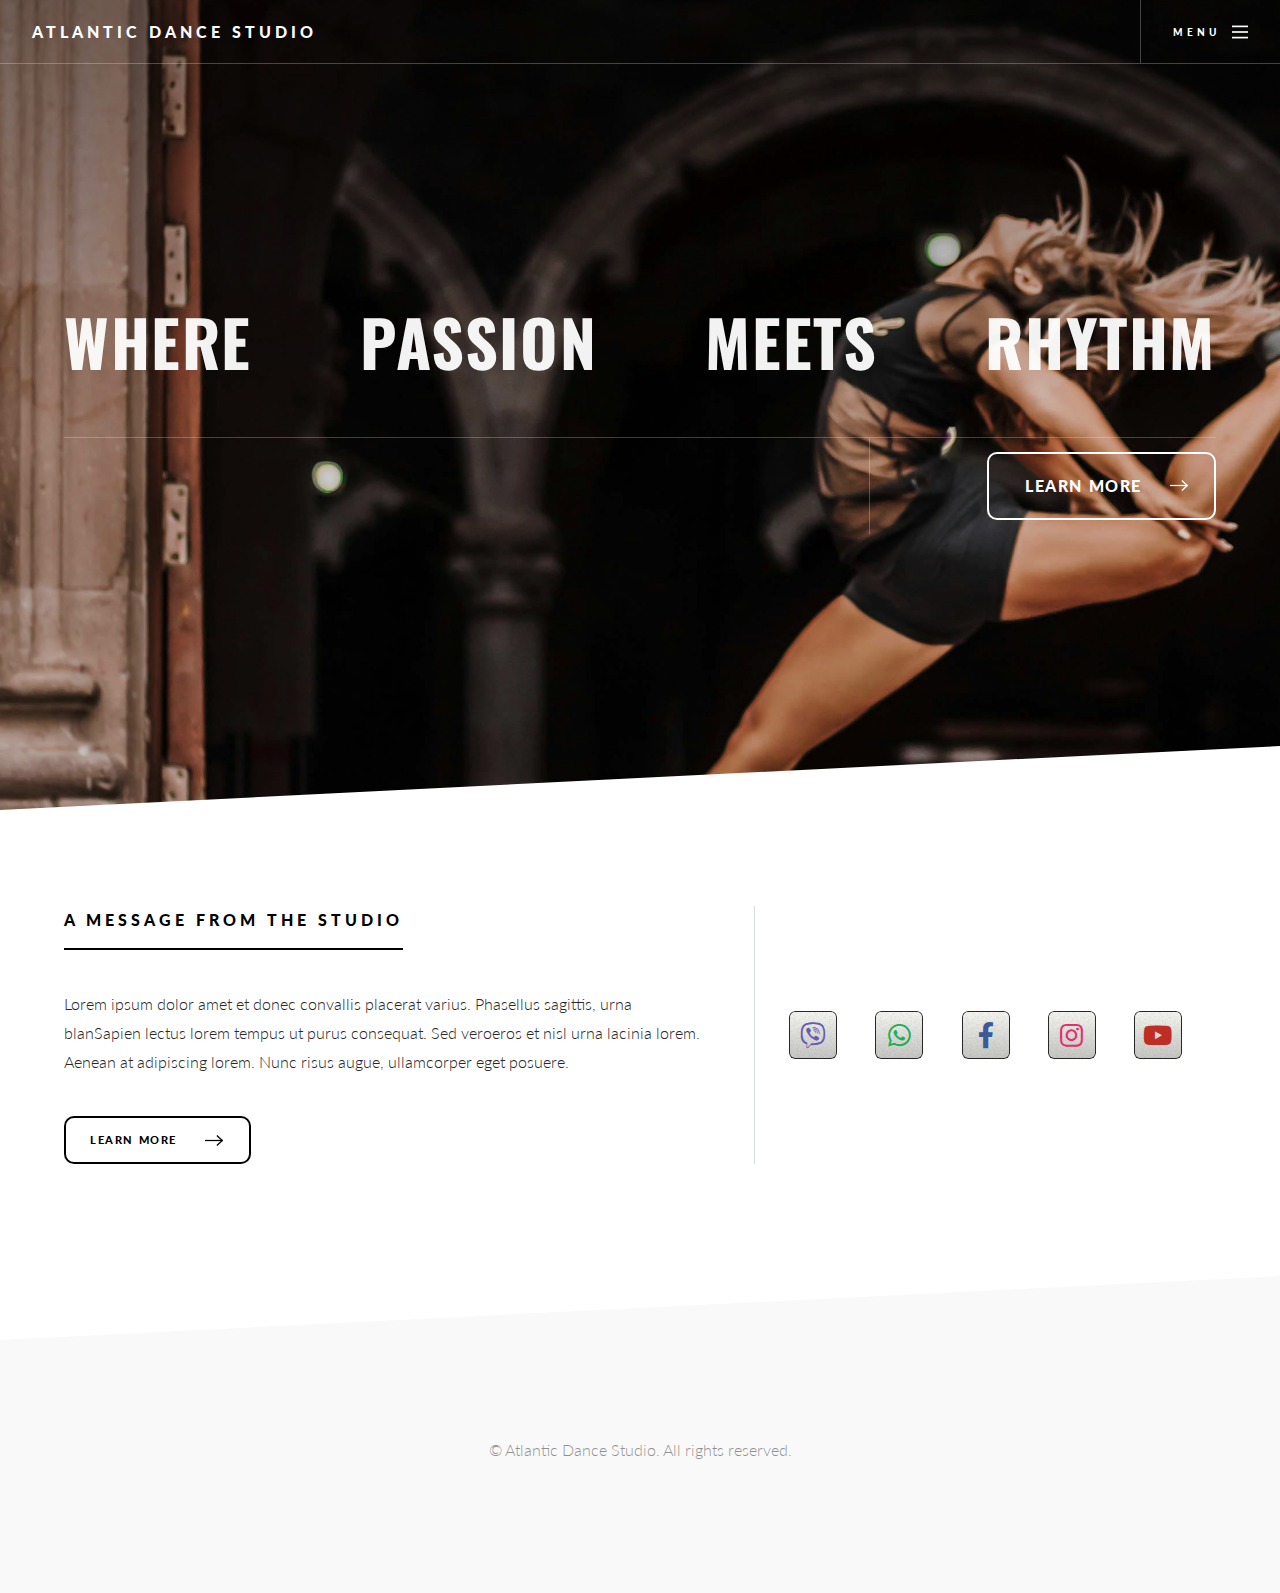
==== commit b950cff6: "Updates" ====
--- a/index.html
+++ b/index.html
@@ -16,8 +16,9 @@
             <!-- Header -->
             <header id="header" class="alt">
                 <span class="logo"
-                    ><a href="index.html">Atlantic Dance Studio <span></span></a
+                    ><a href="index.html">Atlantic Dance Studio<span></span></a
                 ></span>
+
                 <a href="#menu"><span>Menu</span></a>
             </header>
 
@@ -42,11 +43,7 @@
             <section id="banner">
                 <div class="inner">
                     <h1>Where passion meets rhythm</h1>
-                    <img
-                        class="landing_logo"
-                        src="images/AtlanticLogo_2.png"
-                        alt=""
-                    />
+
                     <div class="content">
                         <p></p>
                         <ul class="actions special">
--- a/assets/css/main.css
+++ b/assets/css/main.css
@@ -4475,11 +4475,11 @@
     width: calc(100% - 4rem);
     z-index: 3;
     /* Edited for logo */
-    display: flex;
+    /* display: flex;
     align-items: center;
     justify-content: center;
     flex-direction: column;
-    gap: 1rem;
+    gap: 1rem; */
 }
 
 #banner .content {
@@ -4853,7 +4853,8 @@
 /* Social (with Footer Icons) */
 
 ul.social,
-ul.social_alt {
+ul.social_alt,
+ul.social_bw {
     cursor: default;
     margin: 0;
     list-style: none;
@@ -4869,27 +4870,14 @@
 }
 
 ul.social li,
-ul.social_alt li {
+ul.social_alt li,
+ul.social_bw li {
     position: relative;
     display: inline-block;
     margin: 0.25em;
     top: 0;
     padding-left: 0;
 }
-
-/* ul.social li a,
-ul.social_alt li a {
-    -moz-transition: top 0.2s ease-in-out;
-    -webkit-transition: top 0.2s ease-in-out;
-    -ms-transition: top 0.2s ease-in-out;
-    transition: top 0.2s ease-in-out;
-    display: block;
-    width: 48px;
-    height: 48px;
-    border-radius: 6px;
-    top: 0;
-    position: relative;
-} */
 
 ul.social li a {
     background-image: url("../../images/bg.png"),
@@ -4941,6 +4929,28 @@
     width: 48px;
 }
 
+ul.social_bw li a {
+    -moz-transition: scale 0.2s ease-in-out;
+    -webkit-transition: scale 0.2s ease-in-out;
+    -ms-transition: scale 0.2s ease-in-out;
+    transition: scale 0.2s ease-in-out;
+    /* background-color: var(--background-50);
+    border-radius: 6px;
+    box-shadow: inset 0px 0px 0px 1px #282828,
+        inset 0px 2px 1px 0px rgba(255, 255, 255, 0.1); */
+    /* color: #282828; */
+    color: var(--primary-400);
+    display: block;
+    font-size: 26px;
+    height: 48px;
+    line-height: 48px;
+    text-align: center;
+    outline: 0;
+    overflow: hidden;
+    text-shadow: 1px 1px 0px rgba(255, 255, 255, 0.1);
+    width: 48px;
+}
+
 ul.social li a.fa-viber,
 ul.social_alt li a.fa-viber {
     color: #665cac;
@@ -5481,9 +5491,8 @@
 
 .teacher-image {
     position: relative;
-    max-width: 200px;
+    max-width: 250px;
     width: 100%;
-    height: auto;
     isolation: isolate;
     aspect-ratio: 1 /1;
 }
@@ -5495,7 +5504,7 @@
     width: 100%;
     padding: 0.3rem;
     /* border: #282828 solid 1px; */
-    /* border: var(--primary-400) solid 1px; */
+    border: var(--primary-400) solid 1px;
 }
 
 .teacher-card-content {
@@ -5507,6 +5516,10 @@
     padding: 2rem;
 }
 
+.teacher-card-content h3 {
+    color: #282828 !important;
+}
+
 .teacher-card-title ul.social_alt {
     margin: 0;
     padding: 0;
@@ -5514,6 +5527,13 @@
     flex-grow: initial;
 }
 
+.teacher-card-title ul.social_bw {
+    margin: 0;
+    padding: 0;
+    justify-content: center;
+    flex-grow: initial;
+}
+
 .reverse-teacher-card {
     display: flex;
     flex-direction: row-reverse;
@@ -5526,6 +5546,10 @@
 
 .teacher-card:last-child {
     border: none !important;
+}
+
+.ul.social_bw li a {
+    color: #282828 !important;
 }
 
 @media (max-width: 1200px) {
@@ -5567,9 +5591,8 @@
     display: flex;
     border-radius: 50%;
     aspect-ratio: 1 / 1;
-    height: 200px;
-    border: solid white 2px;
-    flex-grow: 1;
+    height: 45px;
+    border: solid black 1px;
     background-color: #ffffff2d;
     rotate: -0.7deg;
 }
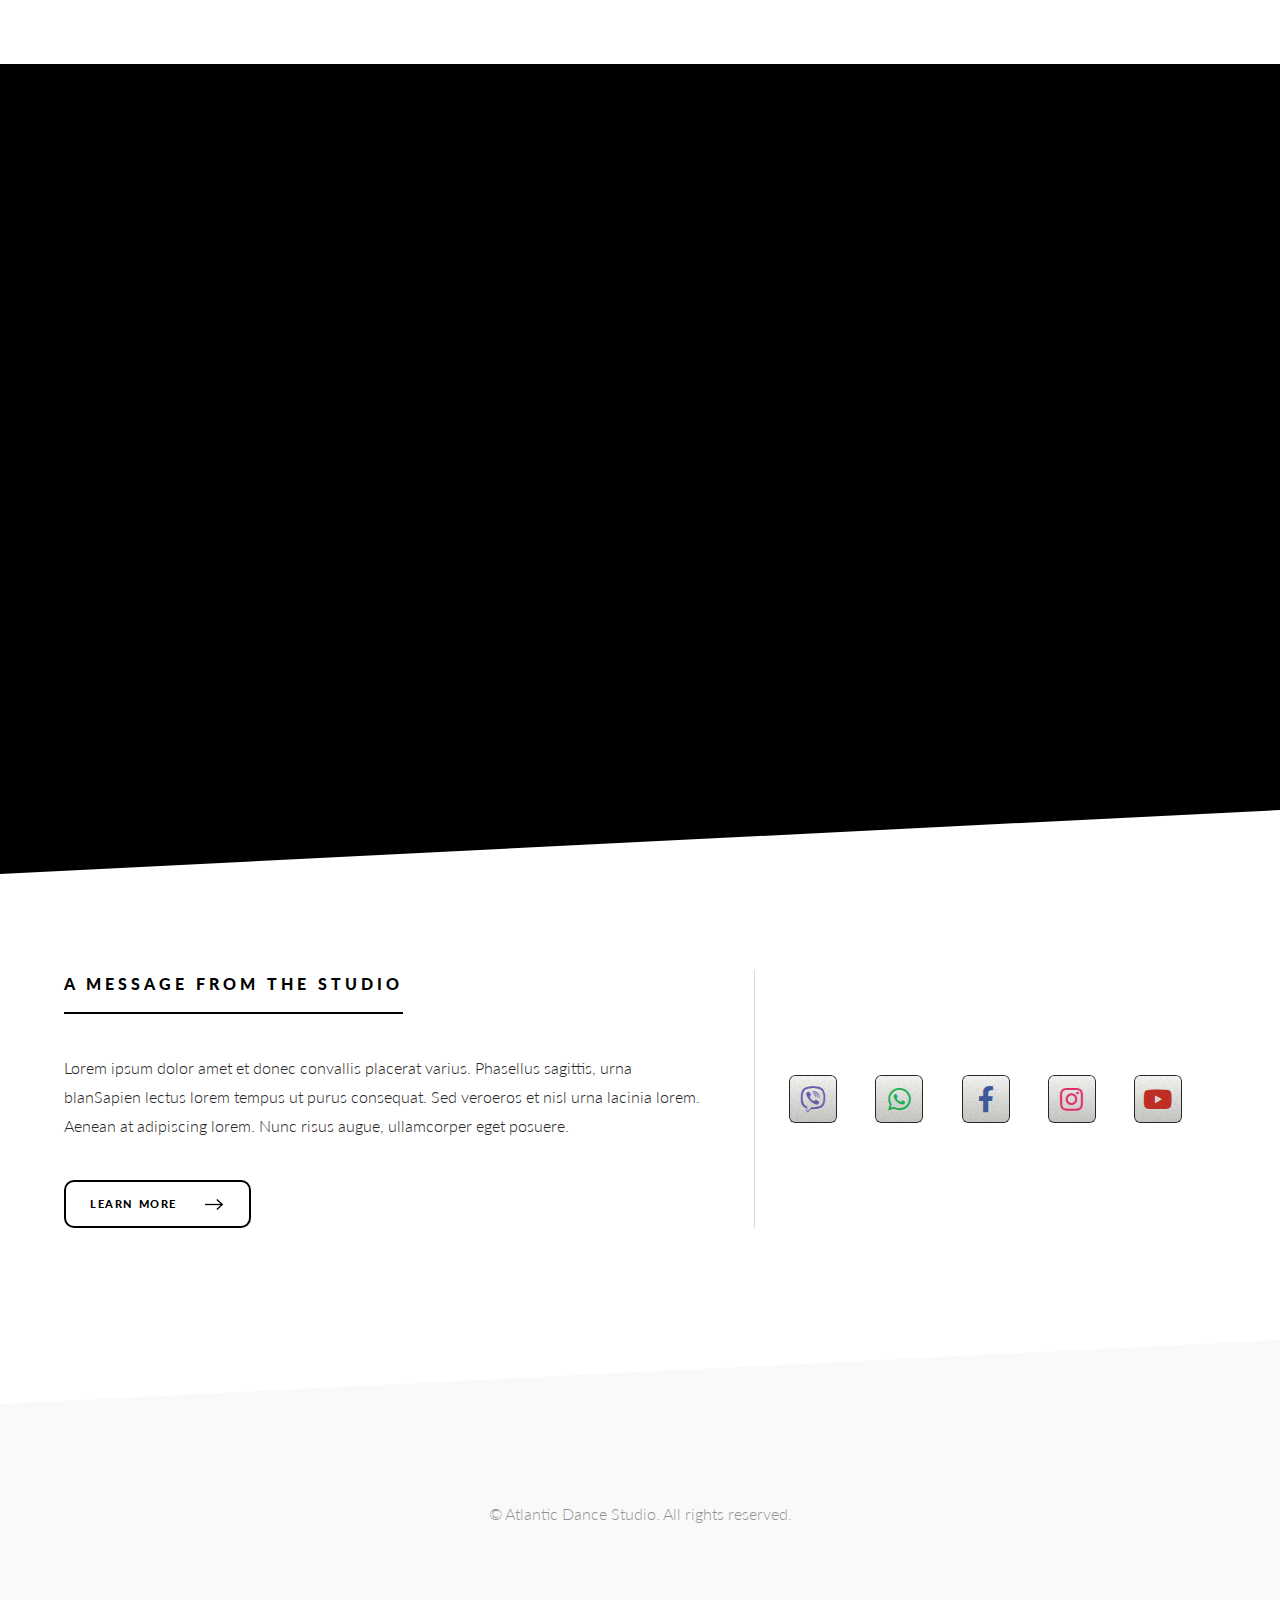
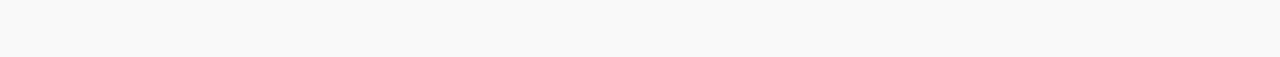
==== commit f0b3f8a1: "Updates" ====
--- a/index.html
+++ b/index.html
@@ -23,15 +23,35 @@
             </header>
 
             <!-- Nav -->
+
             <nav id="menu">
                 <div class="inner">
                     <h2>Menu</h2>
                     <ul class="links">
                         <li><a href="index.html">Home</a></li>
                         <li><a href="about.html">About</a></li>
+                        <li class="submenu">
+                            <a href="about.html#History">History</a>
+                        </li>
+                        <li class="submenu">
+                            <a href="about.html#Teachers">Teachers</a>
+                        </li>
+                        <li class="submenu">
+                            <a href="about.html#Studio">Studio</a>
+                        </li>
                         <li><a href="courses.html">Courses</a></li>
+                        <li class="submenu">
+                            <a href="courses.html#StylesTabs">Styles</a>
+                        </li>
+                        <li class="submenu">
+                            <a href="courses.html#Schedules">Schedule</a>
+                        </li>
+                        <li class="submenu">
+                            <a href="courses.html#Purchase">Purchase</a>
+                        </li>
                         <li><a href="gallery.html">Gallery</a></li>
-                        <li><a href="">Events</a></li>
+                        <li><a href="events.html">Events</a></li>
+
                         <li><a href="">Blog</a></li>
                         <li><a href="">Shop</a></li>
                     </ul>
@@ -108,6 +128,21 @@
                 </div>
             </section>
 
+            <!-- Nav 2 -->
+
+            <!-- <nav class="menu2">
+                <div>
+                    <h2>Menu</h2>
+                    <ul>
+                        <li><a href="">Item 1</a></li>
+                        <li><a href="">Item 2</a></li>
+                        <li><a href="">Item 3</a></li>
+                        <li><a href="">Item 4</a></li>
+                        <li><a href="">Item 5</a></li>
+                    </ul>
+                </div>
+            </nav> -->
+
             <!-- Copyright -->
             <section class="wrapper style2 copyright">
                 <div class="inner">
--- a/assets/css/main.css
+++ b/assets/css/main.css
@@ -1,11 +1,5 @@
 @import url(fontawesome-all.min.css);
 @import url("https://fonts.googleapis.com/css?family=Lato:300,400,700,900|Oswald:600");
-
-/*
-	Standout by Pixelarity
-	pixelarity.com | hello@pixelarity.com
-	License: pixelarity.com/license
-*/
 
 :root {
     --background-50: hsl(60, 12%, 95%);
@@ -40,7 +34,7 @@
 }
 
 * {
-    -webkit-tap-highlight-color: transparent;
+    -webkit-tap-highlight-color: white;
 }
 
 html,
@@ -3386,7 +3380,7 @@
     }
 
     .wrapper > .inner {
-        width: calc(100% - 4rem);
+        width: calc(100% - 2.5rem);
     }
 }
 
@@ -4045,7 +4039,7 @@
     -ms-user-select: none;
     -webkit-tap-highlight-color: rgba(0, 0, 0, 0);
     -webkit-user-select: none;
-    background-color: rgba(224, 224, 224, 0.9);
+    background-color: #42424250;
     cursor: default;
     height: 100%;
     left: 0;
@@ -4058,6 +4052,7 @@
     visibility: hidden;
     width: 100%;
     z-index: 10002;
+    overflow-y: hidden;
 }
 
 #menu .inner {
@@ -4080,6 +4075,16 @@
     position: relative;
     text-transform: uppercase;
     width: 24rem;
+    max-height: 90%;
+    /* height: calc(100vh - 3rem);  */
+    overflow-y: scroll; /* Enable scrolling */
+    -ms-overflow-style: none; /* IE and Edge */
+    scrollbar-width: none; /* Firefox */
+}
+
+/* Hide scrollbar on Webkit (Chrome, Safari) */
+#menu .inner::-webkit-scrollbar {
+    display: none;
 }
 
 #menu h2 {
@@ -4128,7 +4133,7 @@
     border: 0;
     color: inherit;
     display: block;
-    font-weight: 300;
+    font-weight: 500;
     letter-spacing: 0.25rem;
     line-height: 1.85rem;
     padding: 0.75rem 0;
@@ -4171,6 +4176,8 @@
     -ms-transform: translateY(0);
     transform: translateY(0);
     opacity: 1;
+    position: absolute;
+    top: 3rem;
 }
 
 /* Banner */
@@ -5136,12 +5143,13 @@
     flex-direction: column;
     gap: 1rem;
     margin-block: 3rem;
+    height: 800px;
 }
 
 .accordion-panel {
     position: relative;
     isolation: isolate;
-    flex-basis: calc((var(--_panel-padding) * 2) + var(--_button-size));
+    flex-basis: calc((var(--_panel-padding) * 3) + var(--_button-size));
     overflow: hidden;
     padding: var(--_panel-padding);
     border-radius: 10px;
@@ -5163,11 +5171,12 @@
     z-index: -1;
 }
 
-@media (min-width: 800px) {
+@media (min-width: 1000px) {
     .accordion {
         flex-direction: row;
         width: 100%;
         padding-inline: 1rem;
+        height: 600px;
     }
 
     .accordion-panel {
@@ -5223,7 +5232,7 @@
 
 .accordion-panel:has([aria-expanded="true"]) {
     /* flex-basis: clamp(15rem, 50vh, 35rem); */
-    flex-basis: 400px;
+    flex-basis: 600px;
 }
 
 .accordion-panel:has([aria-expanded="true"]) .accordion-content p {
@@ -5292,12 +5301,14 @@
     flex-direction: column;
     gap: 1rem;
     margin-block: 3rem;
+    height: 800px;
 }
 
 .accordion-panel_euro {
     position: relative;
     isolation: isolate;
-    flex-basis: calc((var(--_panel-padding) * 2) + var(--_button-size));
+    flex-basis: calc((var(--_panel-padding) * 3) + var(--_button-size));
+
     overflow: hidden;
     padding: var(--_panel-padding);
     border-radius: 10px;
@@ -5324,6 +5335,7 @@
         flex-direction: row;
         width: 100%;
         padding-inline: 1rem;
+        height: 600px;
     }
 
     .accordion-panel_euro {
@@ -5386,7 +5398,7 @@
 }
 
 .accordion-panel_euro:has([aria-expanded="true"]) {
-    flex-basis: 400px;
+    flex-basis: 600px;
 }
 
 .accordion-panel_euro:has([aria-expanded="true"]) .accordion-content_euro p {
@@ -5448,7 +5460,7 @@
     display: flex;
     flex-direction: column;
     width: 100%;
-    padding: 1rem;
+    padding-block: 1rem;
     align-items: center;
     justify-content: space-between;
     gap: 1.5rem;
@@ -5456,15 +5468,16 @@
 
 .teacher-card {
     display: flex;
-    width: 100%;
+    width: 110%;
     padding-block: 2rem;
     height: 400px;
     flex: 1;
-    /* border-radius: 10px; */
+    border-radius: 10px;
     background-color: transparent;
     color: #282828 !important;
-    border-bottom: 0.1px solid var(--primary-400);
+    /* border-bottom: 0.1px solid var(--primary-400); */
     padding: 2rem;
+    box-shadow: rgba(149, 157, 165, 0.2) 0px 8px 24px;
 }
 
 .teacher-card-title {
@@ -5518,6 +5531,7 @@
 
 .teacher-card-content h3 {
     color: #282828 !important;
+    text-align: center;
 }
 
 .teacher-card-title ul.social_alt {
@@ -5559,15 +5573,16 @@
         width: 100%;
         padding-block: 2rem;
         flex: 1;
-        border-radius: 0px !important;
+
         background-color: transparent;
         color: #282828 !important;
         justify-items: center;
         align-items: center;
-        border-bottom: 0.1px solid var(--primary-400);
+        /* border-bottom: 0.1px solid var(--primary-400); */
         padding-block: 2rem;
         padding-inline: 0;
         gap: 1rem;
+        border-radius: 10px;
     }
 
     .teacher-card:last-child {
@@ -5581,7 +5596,9 @@
     }
 
     .teacher-card-content {
-        padding: 0;
+        padding-inline: 0.75rem;
+        padding-block: 0rem;
+        align-items: center;
     }
 }
 
@@ -5596,3 +5613,349 @@
     background-color: #ffffff2d;
     rotate: -0.7deg;
 }
+
+/* Studio and Map */
+
+.studio {
+    background-color: #2f2f2f;
+    color: #ccc !important;
+    font-family: "Nunito", sans-serif;
+    width: 100%;
+    border-radius: 10px;
+    padding: 5% 5%;
+    display: flex;
+    justify-content: center;
+    /* gap: 5rem; */
+}
+
+.studio_card {
+    font-family: "Nunito", sans-serif;
+    width: 100%;
+    /* border-radius: 10px; */
+    background-color: #2f2f2f;
+    color: #ccc !important;
+    display: flex;
+    flex-direction: column;
+    justify-content: center;
+    padding-inline: 5%;
+    padding-block: 2.5%;
+    width: 40%;
+    flex-grow: 1;
+
+    h5 {
+        font-weight: 600;
+        color: var(--primary-400);
+    }
+}
+
+.studio-map {
+    border-radius: 5px;
+    width: 100%;
+    border: 1px solid var(--primary-400);
+}
+
+.borderright {
+    border-right: 0.1px solid var(--primary-400);
+}
+
+@media (max-width: 1300px) {
+    .studio {
+        flex-direction: column;
+        align-items: center;
+        padding: 0 5%;
+    }
+
+    .studio_card {
+        width: 100%;
+        padding-inline: 5%;
+        padding-block: 10%;
+    }
+
+    .borderright {
+        border-right: none;
+        /* margin-bottom: 4rem; */
+        border-bottom: 0.1px solid var(--primary-400);
+    }
+}
+
+/* Menu 2 */
+
+.submenu {
+    color: grey; /* Change text color */
+    font-weight: 300 !important; /* Make it bold */
+}
+
+.submenu a {
+    color: inherit; /* Use the color of the parent element */
+    scale: 0.8;
+    text-decoration: none;
+}
+
+/* Events */
+
+.event_wrapper {
+    padding: 1%;
+    background-color: transparent;
+}
+
+.event_chevron_buttons {
+    display: flex;
+    justify-content: center;
+    align-items: center;
+    gap: 35px;
+}
+
+.event_chevron_buttons button {
+    border: none !important;
+}
+
+.event_chevron_buttons button:hover {
+    background-color: transparent;
+}
+
+.chevron.disabled {
+    opacity: 0.5;
+    cursor: not-allowed;
+}
+
+.event_container {
+    border-radius: 10px;
+    display: flex;
+    margin-inline: 15px;
+    padding-bottom: 40px;
+    padding-top: 20px;
+    align-items: center;
+    gap: 25px;
+    overflow-x: scroll;
+    /* scroll-padding-left: 40px; */
+    scrollbar-width: none; /* Firefox */
+    -ms-overflow-style: none; /* Internet Explorer 10+ */
+    margin-bottom: 10px;
+    scroll-snap-type: x mandatory;
+    width: 100%;
+}
+
+.event_container::-webkit-scrollbar {
+    display: none; /* Chrome, Safari, Opera */
+}
+
+.events {
+    display: flex;
+    flex-direction: column;
+    gap: 1%;
+    align-items: center;
+    justify-content: center;
+    text-align: center;
+    scroll-snap-align: start;
+    width: 200px;
+    flex: 0 0 auto; /* Prevent shrinking and growing */
+}
+
+.event_title {
+    width: 100%;
+    height: 150px;
+    margin-bottom: 10px;
+    display: flex;
+    align-items: center;
+    justify-content: center;
+    text-align: center;
+}
+
+.past_event {
+    filter: grayscale(1);
+}
+
+.event_card {
+    border-radius: 5px;
+    text-align: center;
+    display: flex;
+    flex-direction: column;
+    width: 100%;
+    position: relative;
+    justify-content: center;
+    align-items: center;
+    height: 250px;
+}
+
+.event_header {
+    display: flex;
+    flex: 1;
+    justify-content: center;
+    width: 100%;
+    text-align: center;
+    align-items: center;
+    border-top-left-radius: 5px;
+    border-top-right-radius: 5px;
+    border-top: solid var(--background-900) 1.5px;
+    border-left: solid var(--background-900) 1.5px;
+    border-right: solid var(--background-900) 1.5px;
+    border-bottom: solid var(--background-900) 1.5px;
+}
+
+.event_header h3 {
+    margin: 0;
+}
+
+.event_card h3 {
+    color: black;
+    text-align: center;
+    font-size: medium;
+}
+
+.event_photo {
+    display: flex;
+    flex: 3;
+    height: 100%;
+    width: 100%;
+    overflow: hidden;
+    border-bottom-left-radius: 5px;
+    border-bottom-right-radius: 5px;
+    border-bottom: solid var(--background-900) 1.5px;
+    border-left: solid var(--background-900) 1.5px;
+    border-right: solid var(--background-900) 1.5px;
+}
+
+.event_photo img {
+    width: 100%;
+    height: 100%;
+    object-fit: cover;
+}
+
+.eventbutton {
+    width: 40px;
+    height: 40px;
+    margin: 0px;
+    padding: 0px;
+    display: flex !important; /* Flexbox for centering */
+    align-items: center;
+    justify-content: center;
+    position: absolute;
+    bottom: -25px;
+    left: calc(50% - 20px);
+    background-color: white;
+    border: var(--background-900) solid 1.5px;
+    box-sizing: border-box; /* Ensures border fits within dimensions */
+    font-size: large;
+    line-height: 1; /* Prevents text alignment issues */
+    text-align: center;
+    letter-spacing: 0px;
+    padding-inline: 0px !important;
+    padding-block: 0px !important;
+    transition: transform 0.3s ease; /* Smooth scaling transition */
+}
+
+.eventbutton:hover {
+    transform: scale(1.05); /* Slightly enlarge the button */
+    background-color: whitesmoke;
+}
+
+.eventbutton .fa {
+    display: flex; /* Ensures it takes up space as a block */
+    line-height: 1; /* Prevent extra spacing */
+    vertical-align: middle; /* Aligns it with the flex container */
+    margin: 0; /* Removes any inherited margin */
+    padding: 0; /* Removes any inherited padding */
+    position: relative; /* Allows for fine adjustments if needed */
+    top: 50%; /* Centers vertically */
+    transform: translateY(-50%); /* Adjusts to actual height */
+}
+
+.eventbutton .fa::before {
+    display: block; /* Ensures it takes up space as a block */
+    line-height: 1; /* Prevent extra spacing */
+    vertical-align: middle; /* Aligns it with the flex container */
+    margin: 0; /* Removes any inherited margin */
+    padding: 0; /* Removes any inherited padding */
+    position: relative; /* Allows for fine adjustments if needed */
+    top: 50%; /* Centers vertically */
+    transform: translateY(-50%); /* Adjusts to actual height */
+}
+
+.ordinal {
+    font-size: 0.75em; /* Smaller size */
+    vertical-align: super; /* Aligns like a superscript */
+    color: darkgrey; /* Optional: Different color */
+}
+
+/* Popup styling */
+.popup {
+    position: fixed;
+    top: 0;
+    left: 0;
+    width: 100%;
+    height: 0;
+    background-color: rgba(0, 0, 0, 0.8);
+    display: flex;
+    justify-content: center;
+    align-items: center;
+    transition: height 0.5s ease;
+    z-index: 1000;
+    opacity: 0; /* Initially invisible */
+}
+
+.popup.visible {
+    height: 100%;
+    opacity: 1;
+    transition: height 1s ease, opacity 1s ease;
+}
+
+.popup-content {
+    overflow-y: auto;
+    max-height: 70%;
+    display: flex;
+    flex-direction: column;
+    background: white;
+    border-radius: 8px;
+    padding: 20px;
+    text-align: center;
+    max-width: 600px;
+    width: 90%;
+    box-shadow: 0 4px 6px rgba(0, 0, 0, 0.2);
+    align-items: center;
+}
+
+/* Custom scrollbar for WebKit browsers */
+.popup-content::-webkit-scrollbar {
+    width: 6px; /* Thin scrollbar width */
+    background: transparent; /* No background for the scrollbar track */
+}
+
+.popup-content::-webkit-scrollbar-thumb {
+    background: rgba(0, 0, 0, 0.5); /* Color of the scroll thumb */
+    border-radius: 3px; /* Rounded corners for the scroll thumb */
+}
+
+.popup-content::-webkit-scrollbar-thumb:hover {
+    background: rgba(0, 0, 0, 0.8); /* Darker color on hover */
+}
+
+.popup-content::-webkit-scrollbar-button {
+    display: none; /* Remove up/down arrow buttons */
+}
+
+/* For Firefox */
+.popup-content {
+    scrollbar-width: thin; /* Thin scrollbar */
+    scrollbar-color: rgba(0, 0, 0, 0.5) transparent; /* Thumb and track colors */
+}
+
+.popup-content h2 {
+    margin-bottom: 25px;
+}
+
+.popup-content p {
+    margin-bottom: 20px;
+}
+
+.close-popup {
+    display: flex;
+    background: white;
+    color: var(--background-900);
+    border: solid var(--background-900) 1px;
+    padding: 10px 20px;
+    border-radius: 5px;
+    cursor: pointer;
+    text-align: center;
+    justify-content: center;
+    align-items: center;
+}
